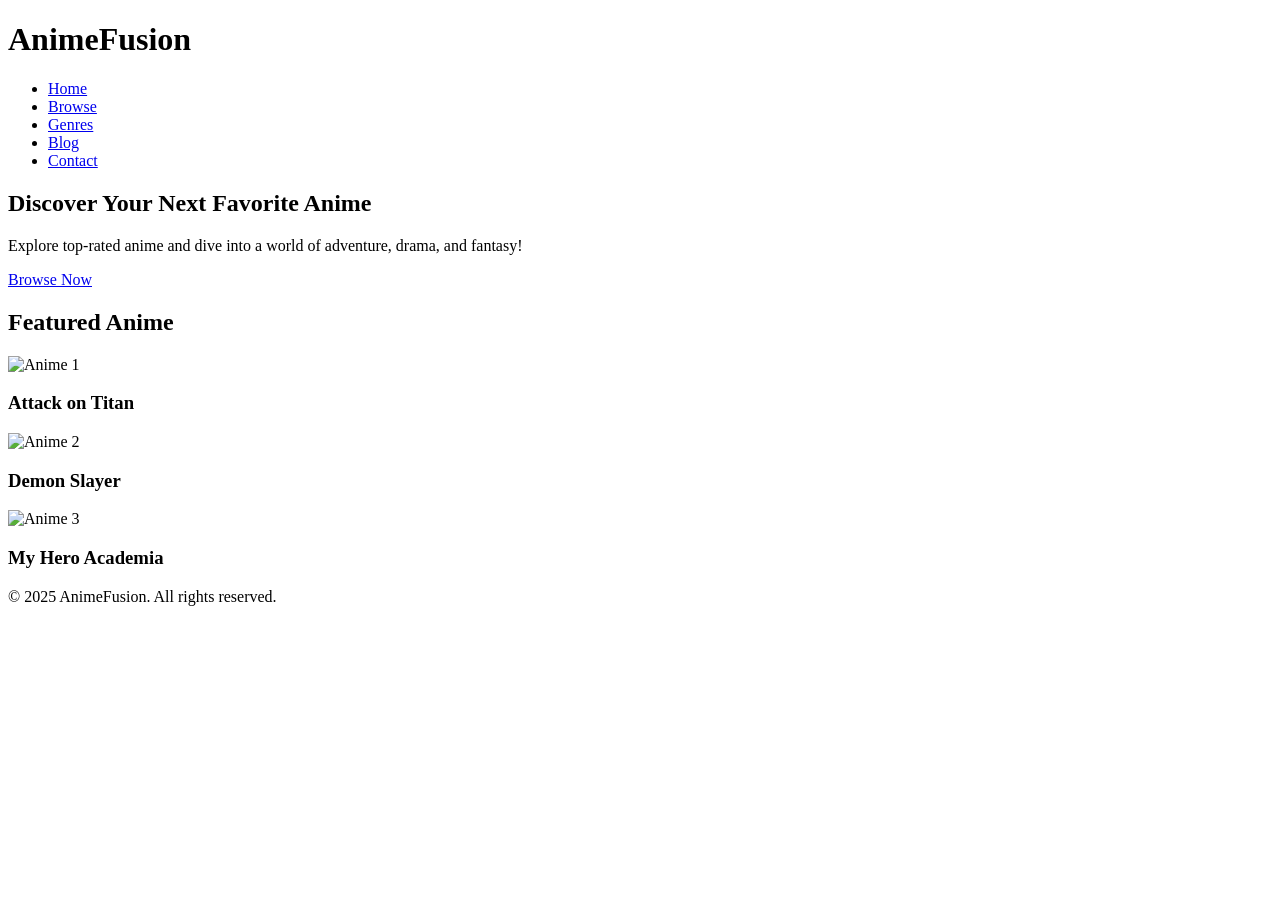
==== index.html @ 49e5fd28 "Update index.html" ====
<!DOCTYPE html>
<html lang="ka">
<head>
    <meta charset="UTF-8">
    <meta name="viewport" content="width=device-width, initial-scale=1.0">
    <meta http-equiv="X-UA-Compatible" content="ie=edge">
    <title>AnimeFusion</title>
    <link rel="stylesheet" href="css/style.css">
    <script src="js/script.js" defer></script>
</head>
<body>
    <!-- Header Section -->
    <header class="main-header">
        <div class="logo">
            <h1>AnimeFusion</h1>
        </div>
        <nav>
            <ul>
                <li><a href="#">Home</a></li>
                <li><a href="#">Browse</a></li>
                <li><a href="#">Genres</a></li>
                <li><a href="#">Blog</a></li>
                <li><a href="#">Contact</a></li>
            </ul>
        </nav>
    </header>

    <!-- Hero Section -->
    <section class="hero">
        <div class="hero-content">
            <h2>Discover Your Next Favorite Anime</h2>
            <p>Explore top-rated anime and dive into a world of adventure, drama, and fantasy!</p>
            <a href="#latest" class="cta-btn">Browse Now</a>
        </div>
    </section>

    <!-- Featured Anime Section -->
    <section id="latest" class="featured-anime">
        <h2>Featured Anime</h2>
        <div class="anime-container">
            <div class="anime-item">
                <img src="images/anime1.jpg" alt="Anime 1">
                <h3>Attack on Titan</h3>
            </div>
            <div class="anime-item">
                <img src="images/anime2.jpg" alt="Anime 2">
                <h3>Demon Slayer</h3>
            </div>
            <div class="anime-item">
                <img src="images/anime3.jpg" alt="Anime 3">
                <h3>My Hero Academia</h3>
            </div>
            <!-- Add more anime items here -->
        </div>
    </section>

    <!-- Footer Section -->
    <footer class="footer">
        <p>&copy; 2025 AnimeFusion. All rights reserved.</p>
    </footer>

</body>
</html>
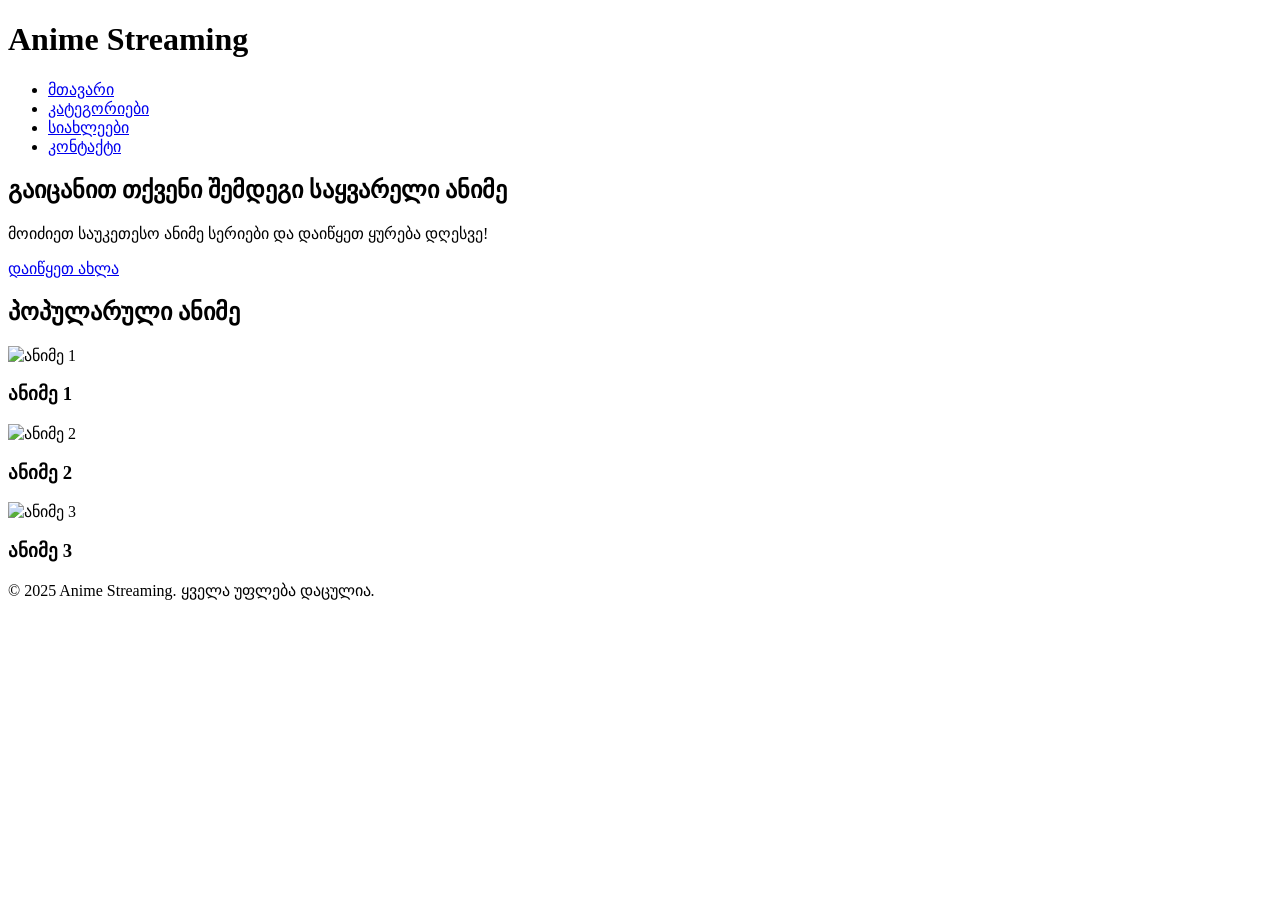
==== commit 41f45722: "Update index.html" ====
--- a/index.html
+++ b/index.html
@@ -3,61 +3,48 @@
 <head>
     <meta charset="UTF-8">
     <meta name="viewport" content="width=device-width, initial-scale=1.0">
-    <meta http-equiv="X-UA-Compatible" content="ie=edge">
-    <title>AnimeFusion</title>
-    <link rel="stylesheet" href="css/style.css">
-    <script src="js/script.js" defer></script>
+    <title>Anime Streaming</title>
+    <link rel="stylesheet" href="styles.css">
 </head>
 <body>
-    <!-- Header Section -->
-    <header class="main-header">
-        <div class="logo">
-            <h1>AnimeFusion</h1>
-        </div>
+    <header>
+        <h1>Anime Streaming</h1>
         <nav>
             <ul>
-                <li><a href="#">Home</a></li>
-                <li><a href="#">Browse</a></li>
-                <li><a href="#">Genres</a></li>
-                <li><a href="#">Blog</a></li>
-                <li><a href="#">Contact</a></li>
+                <li><a href="#">მთავარი</a></li>
+                <li><a href="#">კატეგორიები</a></li>
+                <li><a href="#">სიახლეები</a></li>
+                <li><a href="#">კონტაქტი</a></li>
             </ul>
         </nav>
     </header>
 
-    <!-- Hero Section -->
     <section class="hero">
-        <div class="hero-content">
-            <h2>Discover Your Next Favorite Anime</h2>
-            <p>Explore top-rated anime and dive into a world of adventure, drama, and fantasy!</p>
-            <a href="#latest" class="cta-btn">Browse Now</a>
+        <h2>გაიცანით თქვენი შემდეგი საყვარელი ანიმე</h2>
+        <p>მოიძიეთ საუკეთესო ანიმე სერიები და დაიწყეთ ყურება დღესვე!</p>
+        <a href="#" class="cta-btn">დაიწყეთ ახლა</a>
+    </section>
+
+    <section class="anime-list">
+        <h2>პოპულარული ანიმე</h2>
+        <div class="anime-item">
+            <img src="anime1.jpg" alt="ანიმე 1">
+            <h3>ანიმე 1</h3>
+        </div>
+        <div class="anime-item">
+            <img src="anime2.jpg" alt="ანიმე 2">
+            <h3>ანიმე 2</h3>
+        </div>
+        <div class="anime-item">
+            <img src="anime3.jpg" alt="ანიმე 3">
+            <h3>ანიმე 3</h3>
         </div>
     </section>
 
-    <!-- Featured Anime Section -->
-    <section id="latest" class="featured-anime">
-        <h2>Featured Anime</h2>
-        <div class="anime-container">
-            <div class="anime-item">
-                <img src="images/anime1.jpg" alt="Anime 1">
-                <h3>Attack on Titan</h3>
-            </div>
-            <div class="anime-item">
-                <img src="images/anime2.jpg" alt="Anime 2">
-                <h3>Demon Slayer</h3>
-            </div>
-            <div class="anime-item">
-                <img src="images/anime3.jpg" alt="Anime 3">
-                <h3>My Hero Academia</h3>
-            </div>
-            <!-- Add more anime items here -->
-        </div>
-    </section>
-
-    <!-- Footer Section -->
-    <footer class="footer">
-        <p>&copy; 2025 AnimeFusion. All rights reserved.</p>
+    <footer>
+        <p>&copy; 2025 Anime Streaming. ყველა უფლება დაცულია.</p>
     </footer>
 
+    <script src="scripts.js"></script>
 </body>
 </html>
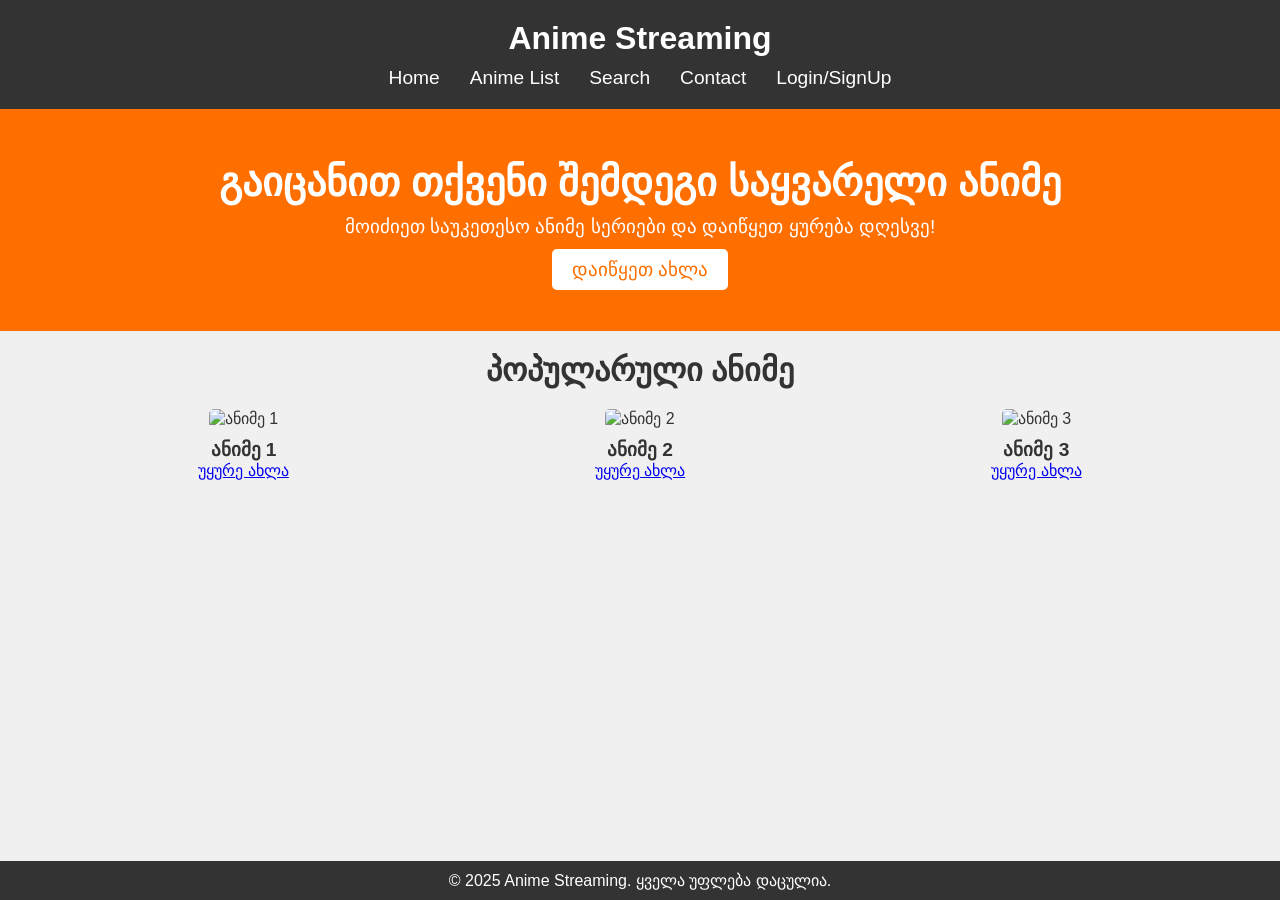
==== commit c1975e60: "Update index.html" ====
--- a/index.html
+++ b/index.html
@@ -7,40 +7,48 @@
     <link rel="stylesheet" href="styles.css">
 </head>
 <body>
+    <!-- Header Section -->
     <header>
         <h1>Anime Streaming</h1>
         <nav>
             <ul>
-                <li><a href="#">მთავარი</a></li>
-                <li><a href="#">კატეგორიები</a></li>
-                <li><a href="#">სიახლეები</a></li>
-                <li><a href="#">კონტაქტი</a></li>
+                <li><a href="index.html">Home</a></li>
+                <li><a href="anime-list.html">Anime List</a></li>
+                <li><a href="search.html">Search</a></li>
+                <li><a href="contact.html">Contact</a></li>
+                <li><a href="login.html">Login/SignUp</a></li>
             </ul>
         </nav>
     </header>
 
+    <!-- Hero Section -->
     <section class="hero">
         <h2>გაიცანით თქვენი შემდეგი საყვარელი ანიმე</h2>
         <p>მოიძიეთ საუკეთესო ანიმე სერიები და დაიწყეთ ყურება დღესვე!</p>
         <a href="#" class="cta-btn">დაიწყეთ ახლა</a>
     </section>
 
+    <!-- Popular Anime Section -->
     <section class="anime-list">
         <h2>პოპულარული ანიმე</h2>
         <div class="anime-item">
             <img src="anime1.jpg" alt="ანიმე 1">
             <h3>ანიმე 1</h3>
+            <a href="#">უყურე ახლა</a>
         </div>
         <div class="anime-item">
             <img src="anime2.jpg" alt="ანიმე 2">
             <h3>ანიმე 2</h3>
+            <a href="#">უყურე ახლა</a>
         </div>
         <div class="anime-item">
             <img src="anime3.jpg" alt="ანიმე 3">
             <h3>ანიმე 3</h3>
+            <a href="#">უყურე ახლა</a>
         </div>
     </section>
 
+    <!-- Footer -->
     <footer>
         <p>&copy; 2025 Anime Streaming. ყველა უფლება დაცულია.</p>
     </footer>
--- a/styles.css
+++ b/styles.css
@@ -0,0 +1,108 @@
+/* Resetting default styles */
+* {
+    margin: 0;
+    padding: 0;
+    box-sizing: border-box;
+}
+
+/* Body styles */
+body {
+    font-family: Arial, sans-serif;
+    background-color: #f0f0f0;
+    color: #333;
+}
+
+/* Header styles */
+header {
+    background-color: #333;
+    color: #fff;
+    padding: 20px;
+    text-align: center;
+}
+
+header h1 {
+    font-size: 2em;
+}
+
+nav ul {
+    list-style: none;
+    display: flex;
+    justify-content: center;
+    margin-top: 10px;
+}
+
+nav ul li {
+    margin: 0 15px;
+}
+
+nav ul li a {
+    text-decoration: none;
+    color: #fff;
+    font-size: 1.2em;
+}
+
+/* Hero section styles */
+.hero {
+    background-color: #ff6f00;
+    color: #fff;
+    padding: 50px 20px;
+    text-align: center;
+}
+
+.hero h2 {
+    font-size: 2.5em;
+    margin-bottom: 10px;
+}
+
+.hero p {
+    font-size: 1.2em;
+    margin-bottom: 20px;
+}
+
+.cta-btn {
+    background-color: #fff;
+    color: #ff6f00;
+    padding: 10px 20px;
+    text-decoration: none;
+    font-size: 1.2em;
+    border-radius: 5px;
+}
+
+/* Anime list styles */
+.anime-list {
+    padding: 20px;
+    text-align: center;
+}
+
+.anime-list h2 {
+    font-size: 2em;
+    margin-bottom: 20px;
+}
+
+.anime-item {
+    display: inline-block;
+    width: 30%;
+    margin: 0 10px;
+    text-align: center;
+}
+
+.anime-item img {
+    width: 100%;
+    border-radius: 5px;
+}
+
+.anime-item h3 {
+    margin-top: 10px;
+    font-size: 1.2em;
+}
+
+/* Footer styles */
+footer {
+    background-color: #333;
+    color: #fff;
+    text-align: center;
+    padding: 10px;
+    position: fixed;
+    width: 100%;
+    bottom: 0;
+}
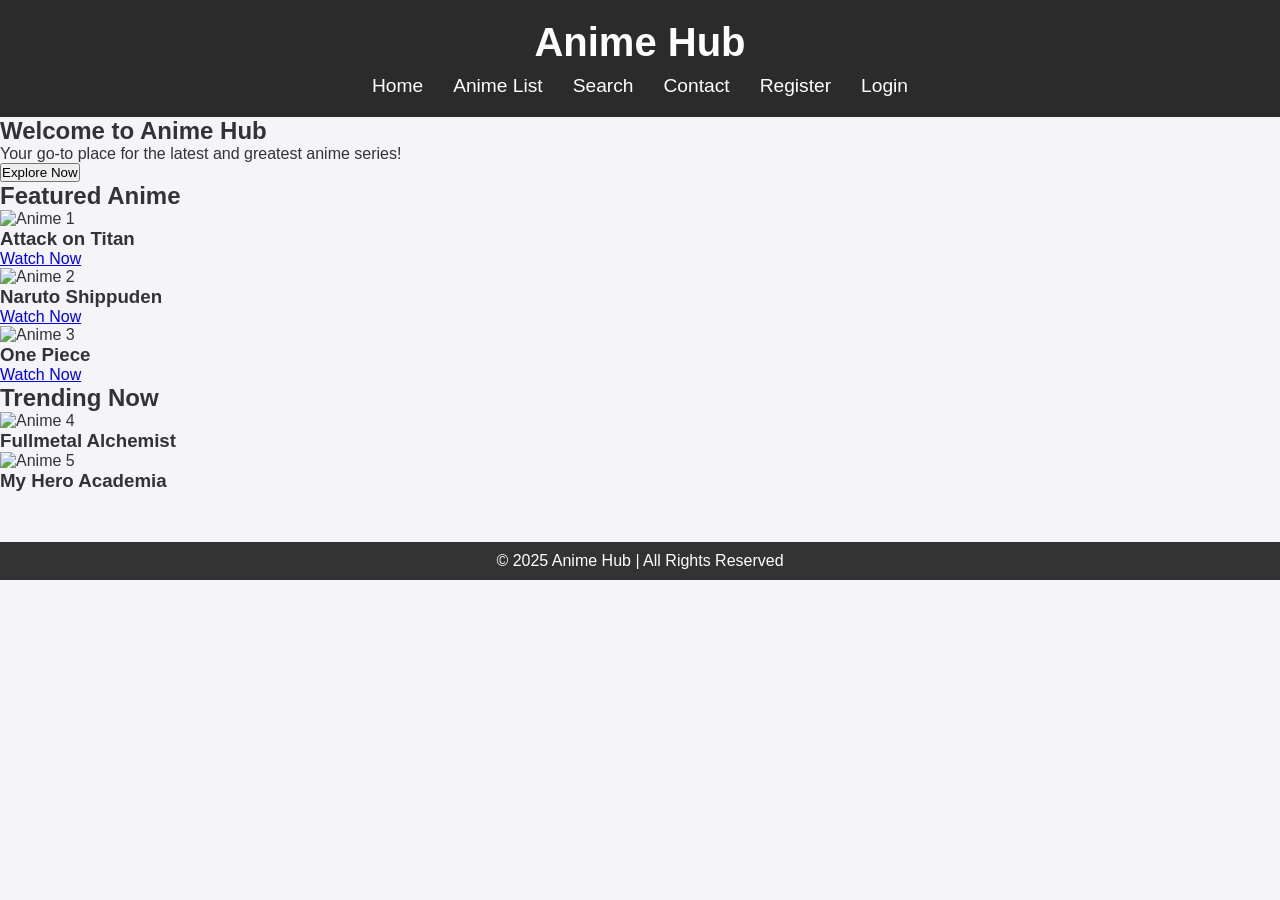
==== commit 8e706522: "Update index.html" ====
--- a/index.html
+++ b/index.html
@@ -3,56 +3,76 @@
 <head>
     <meta charset="UTF-8">
     <meta name="viewport" content="width=device-width, initial-scale=1.0">
-    <title>Anime Streaming</title>
+    <meta http-equiv="X-UA-Compatible" content="ie=edge">
+    <title>Anime Hub</title>
     <link rel="stylesheet" href="styles.css">
+    <script defer src="script.js"></script>
 </head>
 <body>
-    <!-- Header Section -->
+    <!-- HEADER -->
     <header>
-        <h1>Anime Streaming</h1>
-        <nav>
-            <ul>
-                <li><a href="index.html">Home</a></li>
-                <li><a href="anime-list.html">Anime List</a></li>
-                <li><a href="search.html">Search</a></li>
-                <li><a href="contact.html">Contact</a></li>
-                <li><a href="login.html">Login/SignUp</a></li>
-            </ul>
-        </nav>
+        <div class="container">
+            <h1>Anime Hub</h1>
+            <nav>
+                <ul>
+                    <li><a href="#" class="active">Home</a></li>
+                    <li><a href="anime-list.html">Anime List</a></li>
+                    <li><a href="search.html">Search</a></li>
+                    <li><a href="contact.html">Contact</a></li>
+                    <li><a href="register.html">Register</a></li>
+                    <li><a href="login.html">Login</a></li>
+                </ul>
+            </nav>
+        </div>
     </header>
 
-    <!-- Hero Section -->
-    <section class="hero">
-        <h2>გაიცანით თქვენი შემდეგი საყვარელი ანიმე</h2>
-        <p>მოიძიეთ საუკეთესო ანიმე სერიები და დაიწყეთ ყურება დღესვე!</p>
-        <a href="#" class="cta-btn">დაიწყეთ ახლა</a>
-    </section>
+    <!-- MAIN CONTENT -->
+    <main>
+        <section class="welcome">
+            <h2>Welcome to Anime Hub</h2>
+            <p>Your go-to place for the latest and greatest anime series!</p>
+            <button class="cta">Explore Now</button>
+        </section>
 
-    <!-- Popular Anime Section -->
-    <section class="anime-list">
-        <h2>პოპულარული ანიმე</h2>
-        <div class="anime-item">
-            <img src="anime1.jpg" alt="ანიმე 1">
-            <h3>ანიმე 1</h3>
-            <a href="#">უყურე ახლა</a>
-        </div>
-        <div class="anime-item">
-            <img src="anime2.jpg" alt="ანიმე 2">
-            <h3>ანიმე 2</h3>
-            <a href="#">უყურე ახლა</a>
-        </div>
-        <div class="anime-item">
-            <img src="anime3.jpg" alt="ანიმე 3">
-            <h3>ანიმე 3</h3>
-            <a href="#">უყურე ახლა</a>
-        </div>
-    </section>
+        <section class="featured">
+            <h2>Featured Anime</h2>
+            <div class="anime-grid">
+                <div class="anime-card">
+                    <img src="images/anime1.jpg" alt="Anime 1">
+                    <h3>Attack on Titan</h3>
+                    <a href="anime1.html">Watch Now</a>
+                </div>
+                <div class="anime-card">
+                    <img src="images/anime2.jpg" alt="Anime 2">
+                    <h3>Naruto Shippuden</h3>
+                    <a href="anime2.html">Watch Now</a>
+                </div>
+                <div class="anime-card">
+                    <img src="images/anime3.jpg" alt="Anime 3">
+                    <h3>One Piece</h3>
+                    <a href="anime3.html">Watch Now</a>
+                </div>
+            </div>
+        </section>
 
-    <!-- Footer -->
+        <section class="trending">
+            <h2>Trending Now</h2>
+            <div class="anime-slider">
+                <div class="slider-item">
+                    <img src="images/anime4.jpg" alt="Anime 4">
+                    <h3>Fullmetal Alchemist</h3>
+                </div>
+                <div class="slider-item">
+                    <img src="images/anime5.jpg" alt="Anime 5">
+                    <h3>My Hero Academia</h3>
+                </div>
+            </div>
+        </section>
+    </main>
+
+    <!-- FOOTER -->
     <footer>
-        <p>&copy; 2025 Anime Streaming. ყველა უფლება დაცულია.</p>
+        <p>&copy; 2025 Anime Hub | All Rights Reserved</p>
     </footer>
-
-    <script src="scripts.js"></script>
 </body>
 </html>
--- a/styles.css
+++ b/styles.css
@@ -1,4 +1,4 @@
-/* Resetting default styles */
+/* Reset styles */
 * {
     margin: 0;
     padding: 0;
@@ -8,20 +8,20 @@
 /* Body styles */
 body {
     font-family: Arial, sans-serif;
-    background-color: #f0f0f0;
+    background-color: #f4f4f9;
     color: #333;
 }
 
 /* Header styles */
 header {
-    background-color: #333;
+    background-color: #2b2b2b;
     color: #fff;
     padding: 20px;
     text-align: center;
 }
 
 header h1 {
-    font-size: 2em;
+    font-size: 2.5em;
 }
 
 nav ul {
@@ -41,68 +41,80 @@
     font-size: 1.2em;
 }
 
-/* Hero section styles */
+/* Hero Section styles */
 .hero {
-    background-color: #ff6f00;
+    background-color: #6a5acd;
     color: #fff;
     padding: 50px 20px;
     text-align: center;
 }
 
 .hero h2 {
-    font-size: 2.5em;
+    font-size: 3em;
     margin-bottom: 10px;
 }
 
 .hero p {
-    font-size: 1.2em;
+    font-size: 1.5em;
     margin-bottom: 20px;
 }
 
 .cta-btn {
     background-color: #fff;
-    color: #ff6f00;
-    padding: 10px 20px;
+    color: #6a5acd;
+    padding: 15px 30px;
     text-decoration: none;
-    font-size: 1.2em;
+    font-size: 1.3em;
     border-radius: 5px;
+    transition: background-color 0.3s;
 }
 
-/* Anime list styles */
+.cta-btn:hover {
+    background-color: #ddd;
+}
+
+/* Anime List styles */
 .anime-list {
-    padding: 20px;
+    padding: 30px;
     text-align: center;
 }
 
 .anime-list h2 {
-    font-size: 2em;
+    font-size: 2.5em;
     margin-bottom: 20px;
 }
 
 .anime-item {
     display: inline-block;
     width: 30%;
-    margin: 0 10px;
+    margin: 0 15px;
     text-align: center;
 }
 
 .anime-item img {
     width: 100%;
-    border-radius: 5px;
+    border-radius: 8px;
+    box-shadow: 0 4px 10px rgba(0, 0, 0, 0.1);
 }
 
 .anime-item h3 {
     margin-top: 10px;
-    font-size: 1.2em;
+    font-size: 1.3em;
 }
 
-/* Footer styles */
+.anime-item a {
+    text-decoration: none;
+    color: #6a5acd;
+    font-size: 1.2em;
+    margin-top: 10px;
+    display: inline-block;
+}
+
+/* Footer Styles */
 footer {
     background-color: #333;
     color: #fff;
     text-align: center;
     padding: 10px;
-    position: fixed;
-    width: 100%;
-    bottom: 0;
+    margin-top: 50px;
 }
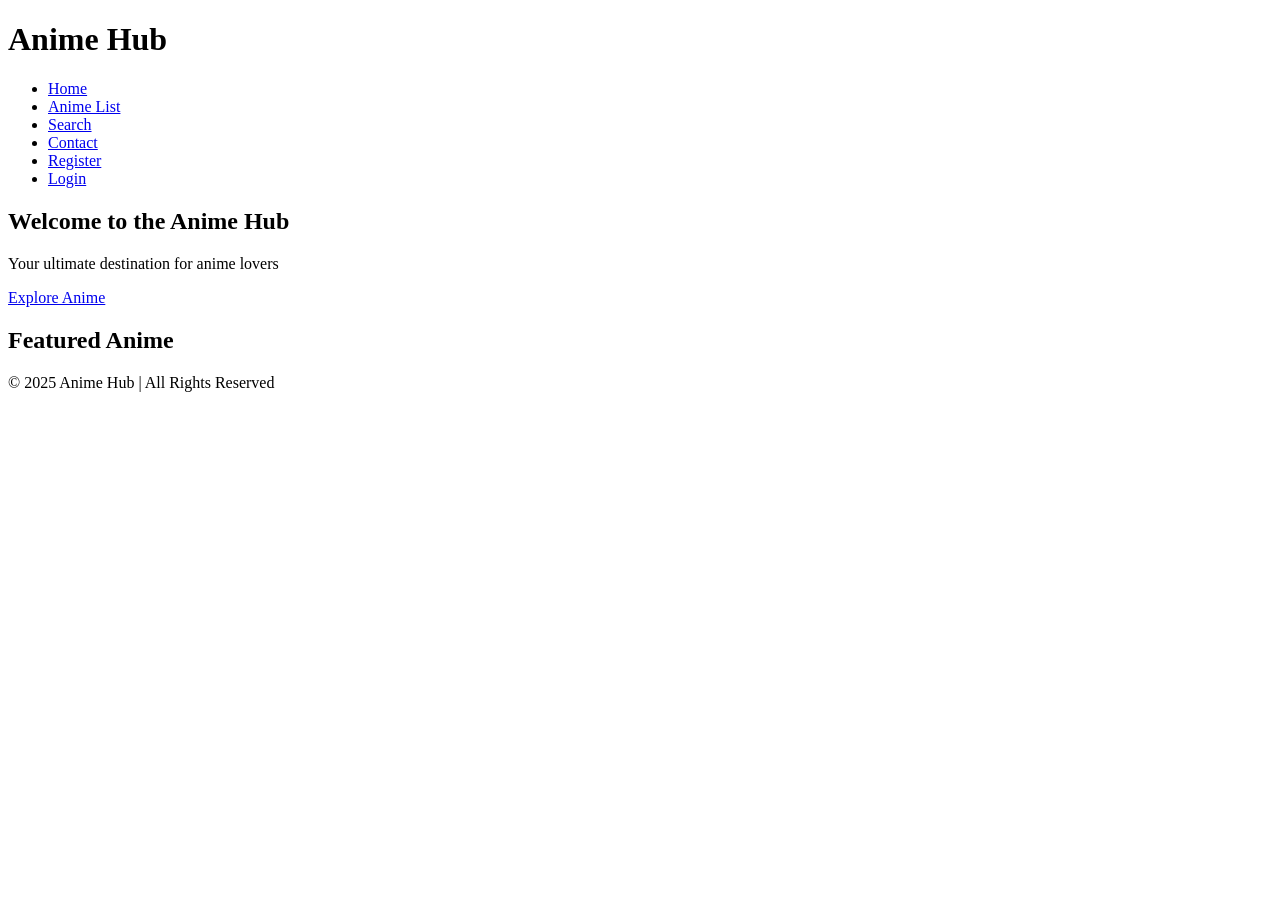
==== commit cff70da8: "Update index.html" ====
--- a/index.html
+++ b/index.html
@@ -5,17 +5,16 @@
     <meta name="viewport" content="width=device-width, initial-scale=1.0">
     <meta http-equiv="X-UA-Compatible" content="ie=edge">
     <title>Anime Hub</title>
-    <link rel="stylesheet" href="styles.css">
-    <script defer src="script.js"></script>
+    <link rel="stylesheet" href="index.css">
+    <script defer src="index.js"></script>
 </head>
 <body>
-    <!-- HEADER -->
     <header>
         <div class="container">
             <h1>Anime Hub</h1>
             <nav>
                 <ul>
-                    <li><a href="#" class="active">Home</a></li>
+                    <li><a href="index.html" class="active">Home</a></li>
                     <li><a href="anime-list.html">Anime List</a></li>
                     <li><a href="search.html">Search</a></li>
                     <li><a href="contact.html">Contact</a></li>
@@ -26,53 +25,27 @@
         </div>
     </header>
 
-    <!-- MAIN CONTENT -->
     <main>
-        <section class="welcome">
-            <h2>Welcome to Anime Hub</h2>
-            <p>Your go-to place for the latest and greatest anime series!</p>
-            <button class="cta">Explore Now</button>
-        </section>
-
-        <section class="featured">
-            <h2>Featured Anime</h2>
-            <div class="anime-grid">
-                <div class="anime-card">
-                    <img src="images/anime1.jpg" alt="Anime 1">
-                    <h3>Attack on Titan</h3>
-                    <a href="anime1.html">Watch Now</a>
-                </div>
-                <div class="anime-card">
-                    <img src="images/anime2.jpg" alt="Anime 2">
-                    <h3>Naruto Shippuden</h3>
-                    <a href="anime2.html">Watch Now</a>
-                </div>
-                <div class="anime-card">
-                    <img src="images/anime3.jpg" alt="Anime 3">
-                    <h3>One Piece</h3>
-                    <a href="anime3.html">Watch Now</a>
-                </div>
+        <section class="hero">
+            <div class="hero-content">
+                <h2>Welcome to the Anime Hub</h2>
+                <p>Your ultimate destination for anime lovers</p>
+                <a href="anime-list.html" class="btn">Explore Anime</a>
             </div>
         </section>
 
-        <section class="trending">
-            <h2>Trending Now</h2>
-            <div class="anime-slider">
-                <div class="slider-item">
-                    <img src="images/anime4.jpg" alt="Anime 4">
-                    <h3>Fullmetal Alchemist</h3>
-                </div>
-                <div class="slider-item">
-                    <img src="images/anime5.jpg" alt="Anime 5">
-                    <h3>My Hero Academia</h3>
-                </div>
+        <section class="featured-animes">
+            <h2>Featured Anime</h2>
+            <div class="anime-container" id="animeContainer">
+                <!-- Anime Cards Will be Loaded Here -->
             </div>
         </section>
     </main>
 
-    <!-- FOOTER -->
     <footer>
-        <p>&copy; 2025 Anime Hub | All Rights Reserved</p>
+        <div class="container">
+            <p>&copy; 2025 Anime Hub | All Rights Reserved</p>
+        </div>
     </footer>
 </body>
 </html>
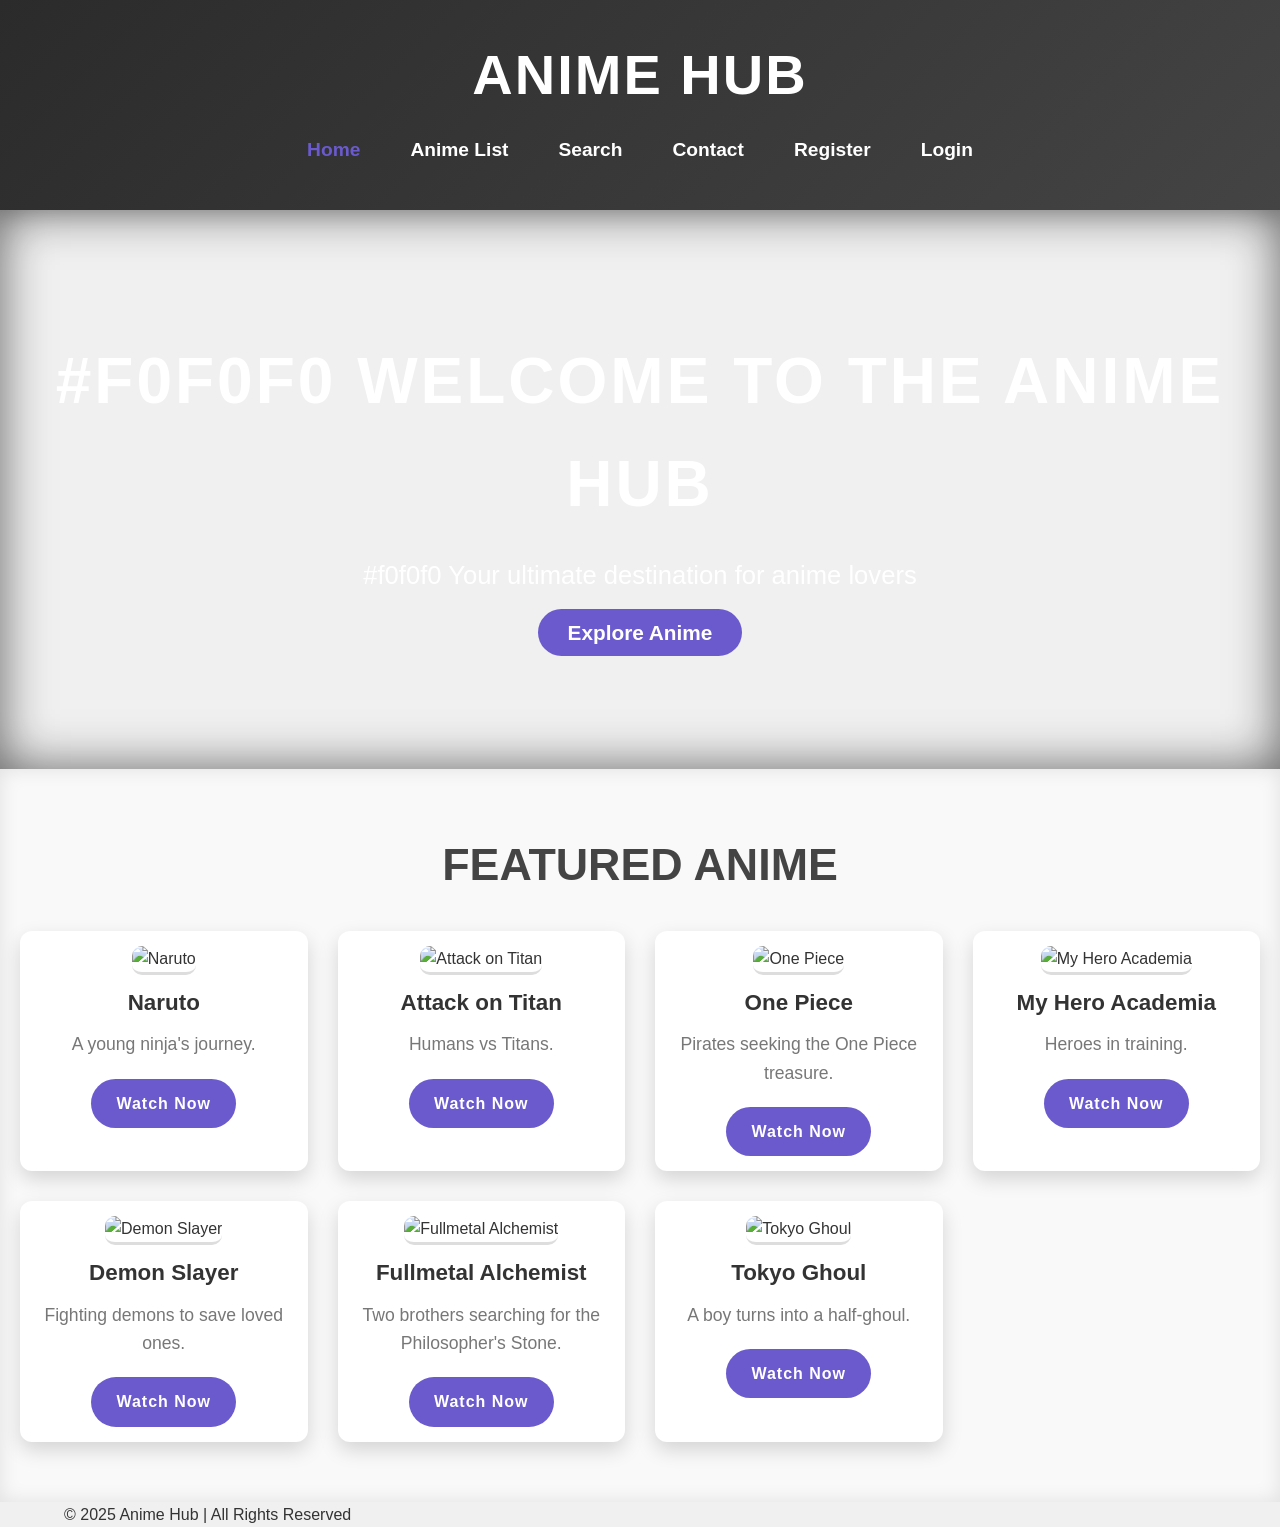
==== commit 969ee9c5: "Update index.html" ====
--- a/index.html
+++ b/index.html
@@ -28,8 +28,8 @@
     <main>
         <section class="hero">
             <div class="hero-content">
-                <h2>Welcome to the Anime Hub</h2>
-                <p>Your ultimate destination for anime lovers</p>
+                <h2>#f0f0f0 Welcome to the Anime Hub</h2>
+                <p>#f0f0f0 Your ultimate destination for anime lovers</p>
                 <a href="anime-list.html" class="btn">Explore Anime</a>
             </div>
         </section>
--- a/index.css
+++ b/index.css
@@ -0,0 +1,235 @@
+/* Resetting Styles */
+* {
+    margin: 0;
+    padding: 0;
+    box-sizing: border-box;
+}
+
+body {
+    font-family: 'Arial', sans-serif;
+    background: #f0f0f0;
+    color: #333;
+    line-height: 1.6;
+}
+
+/* Smooth Scroll */
+html {
+    scroll-behavior: smooth;
+}
+
+/* Container */
+.container {
+    width: 90%;
+    max-width: 1200px;
+    margin: 0 auto;
+}
+
+/* Header */
+header {
+    background: linear-gradient(135deg, #2b2b2b, #444);
+    color: white;
+    padding: 30px 0;
+    text-align: center;
+    box-shadow: 0 5px 15px rgba(0, 0, 0, 0.1);
+}
+
+header h1 {
+    font-size: 3.5em;
+    letter-spacing: 2px;
+    font-weight: bold;
+    text-transform: uppercase;
+    transition: color 0.3s ease;
+}
+
+header h1:hover {
+    color: #6a5acd;
+}
+
+/* Navigation */
+nav ul {
+    display: flex;
+    justify-content: center;
+    list-style: none;
+    padding: 15px 0;
+}
+
+nav ul li {
+    margin: 0 25px;
+}
+
+nav ul li a {
+    text-decoration: none;
+    color: #fff;
+    font-size: 1.2em;
+    font-weight: bold;
+    transition: color 0.3s ease;
+}
+
+nav ul li a:hover, nav ul li a.active {
+    color: #6a5acd;
+}
+
+/* Hero Section */
+.hero {
+    background: url('images/hero-bg.jpg') no-repeat center center/cover;
+    background-size: cover;
+    color: white;
+    text-align: center;
+    padding: 120px 0;
+    position: relative;
+    box-shadow: inset 0 0 50px rgba(0, 0, 0, 0.6);
+}
+
+.hero-content h2 {
+    font-size: 4em;
+    margin-bottom: 20px;
+    text-transform: uppercase;
+    letter-spacing: 3px;
+    animation: fadeInUp 1s ease-out;
+}
+
+.hero-content p {
+    font-size: 1.6em;
+    margin-bottom: 20px;
+    animation: fadeInUp 1.2s ease-out;
+}
+
+.hero .btn {
+    font-size: 1.3em;
+    padding: 12px 30px;
+    background-color: #6a5acd;
+    color: white;
+    text-decoration: none;
+    border-radius: 30px;
+    transition: background-color 0.3s ease, transform 0.3s ease;
+    font-weight: bold;
+}
+
+.hero .btn:hover {
+    background-color: #483d8b;
+    transform: scale(1.1);
+}
+
+@keyframes fadeInUp {
+    0% { opacity: 0; transform: translateY(30px); }
+    100% { opacity: 1; transform: translateY(0); }
+}
+
+/* Featured Anime */
+.featured-animes {
+    padding: 60px 0;
+    background-color: #f9f9f9;
+    text-align: center;
+    box-shadow: inset 0 0 20px rgba(0, 0, 0, 0.1);
+}
+
+.featured-animes h2 {
+    font-size: 2.8em;
+    margin-bottom: 30px;
+    text-transform: uppercase;
+    font-weight: bold;
+    color: #444;
+}
+
+.anime-container {
+    display: grid;
+    grid-template-columns: repeat(auto-fill, minmax(250px, 1fr));
+    gap: 30px;
+    margin: 0 20px;
+}
+
+.anime-card {
+    background-color: white;
+    border-radius: 12px;
+    box-shadow: 0 8px 20px rgba(0, 0, 0, 0.15);
+    text-align: center;
+    transition: transform 0.3s ease, box-shadow 0.3s ease;
+    overflow: hidden;
+    cursor: pointer;
+    position: relative;
+    background-color: #fff;
+    padding: 15px;
+}
+
+.anime-card img {
+    width: 100%;
+    height: auto;
+    border-radius: 10px;
+    border-bottom: 3px solid #ddd;
+    transition: transform 0.3s ease;
+}
+
+.anime-card img:hover {
+    transform: scale(1.05);
+}
+
+.anime-card h3 {
+    font-size: 1.4em;
+    margin: 10px 0;
+    color: #333;
+}
+
+.anime-card p {
+    font-size: 1.1em;
+    color: #777;
+    margin-bottom: 20px;
+}
+
+.anime-card a {
+    display: inline-block;
+    padding: 12px 25px;
+    background-color: #6a5acd;
+    color: white;
+    text-decoration: none;
+    border-radius: 30px;
+    font-weight: bold;
+    letter-spacing: 1px;
+    transition: background-color 0.3s ease, transform 0.3s ease;
+}
+
+.anime-card a:hover {
+    background-color: #483d8b;
+    transform: scale(1.1);
+}
+
+.anime-card:hover {
+    transform: translateY(-10px);
+    box-shadow: 0 15px 40px rgba(0, 0, 0, 0.2);
+}
+
+.anime-card:active {
+    transform: translateY(0);
+}
+
+/* Responsive Design */
+@media (max-width: 768px) {
+    .hero-content h2 {
+        font-size: 3em;
+    }
+
+    .hero-content p {
+        font-size: 1.3em;
+    }
+
+    nav ul li {
+        margin: 0 15px;
+    }
+
+    .featured-animes h2 {
+        font-size: 2.5em;
+    }
+
+    .anime-container {
+        grid-template-columns: repeat(auto-fill, minmax(200px, 1fr));
+    }
+}
+
+@media (max-width: 480px) {
+    .hero-content h2 {
+        font-size: 2.2em;
+    }
+
+    .hero-content p {
+        font-size: 1.1em;
+    }
+}
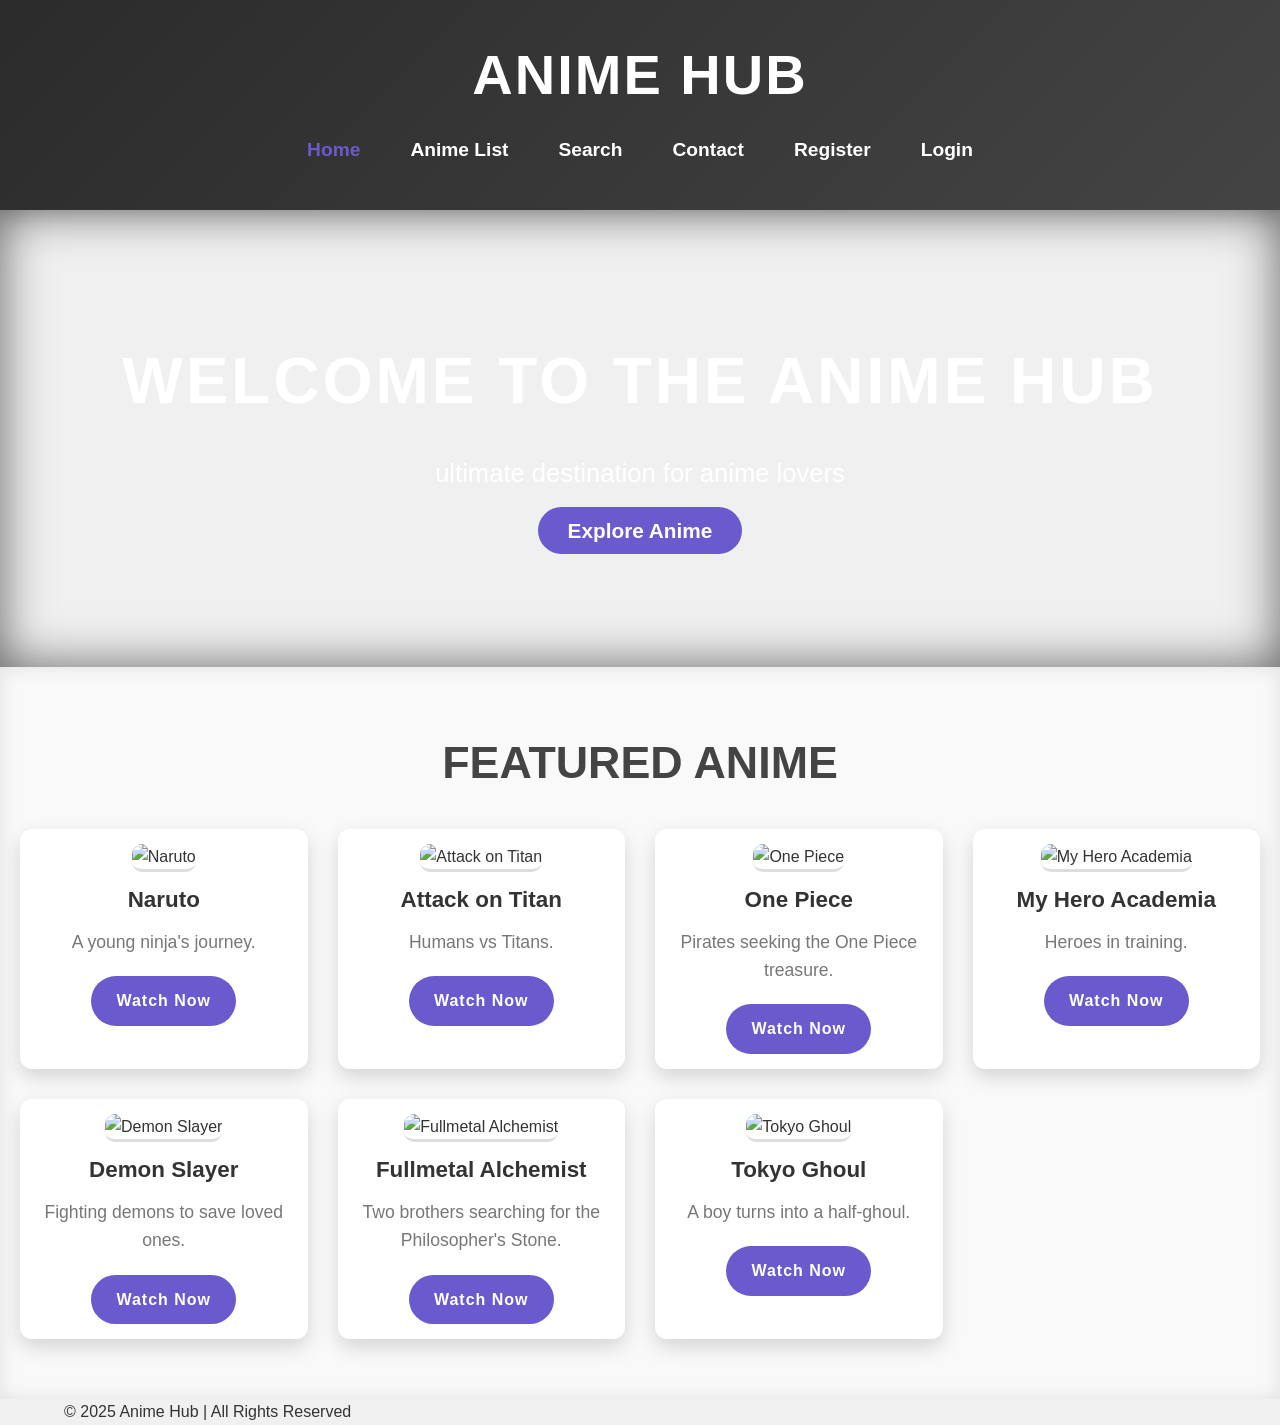
==== commit 1d27cf03: "Update index.html" ====
--- a/index.html
+++ b/index.html
@@ -28,8 +28,8 @@
     <main>
         <section class="hero">
             <div class="hero-content">
-                <h2>#f0f0f0 Welcome to the Anime Hub</h2>
-                <p>#f0f0f0 Your ultimate destination for anime lovers</p>
+                <h2>Welcome to the Anime Hub</h2>
+                <p>ultimate destination for anime lovers</p>
                 <a href="anime-list.html" class="btn">Explore Anime</a>
             </div>
         </section>
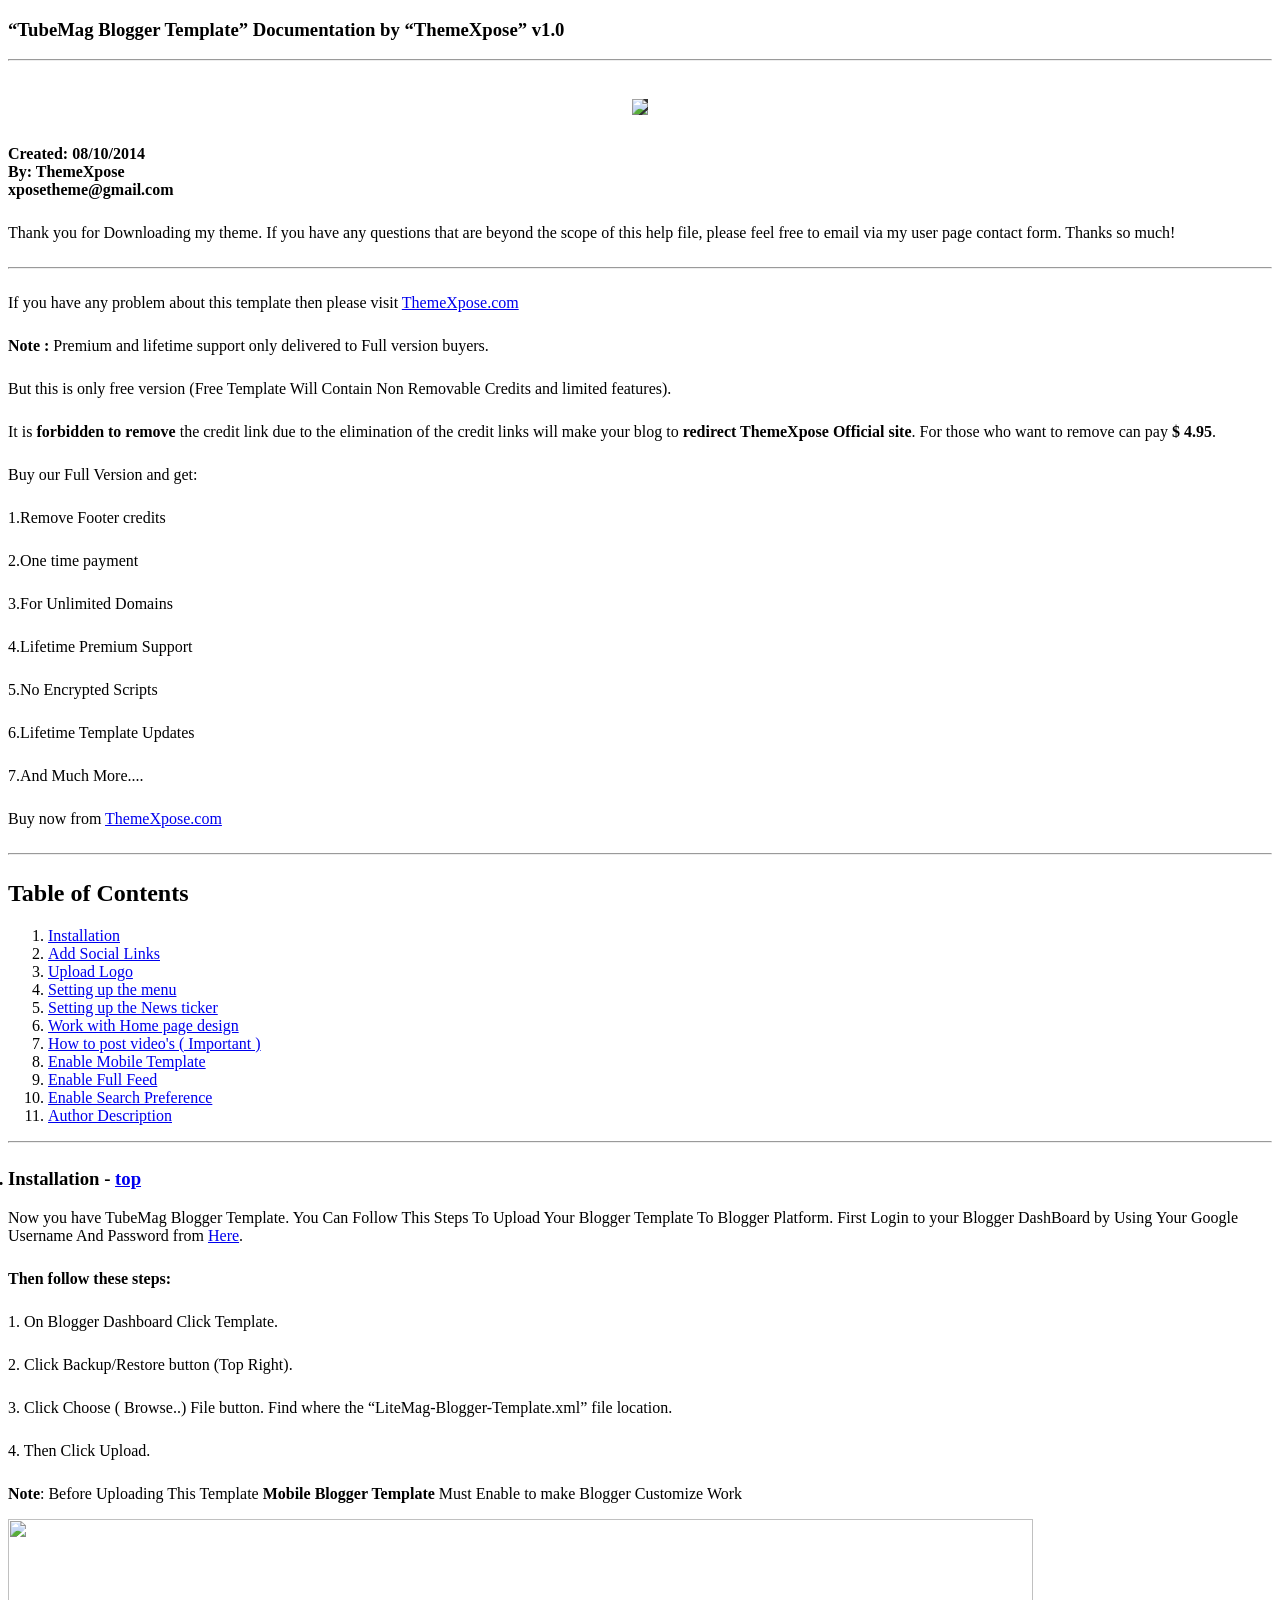
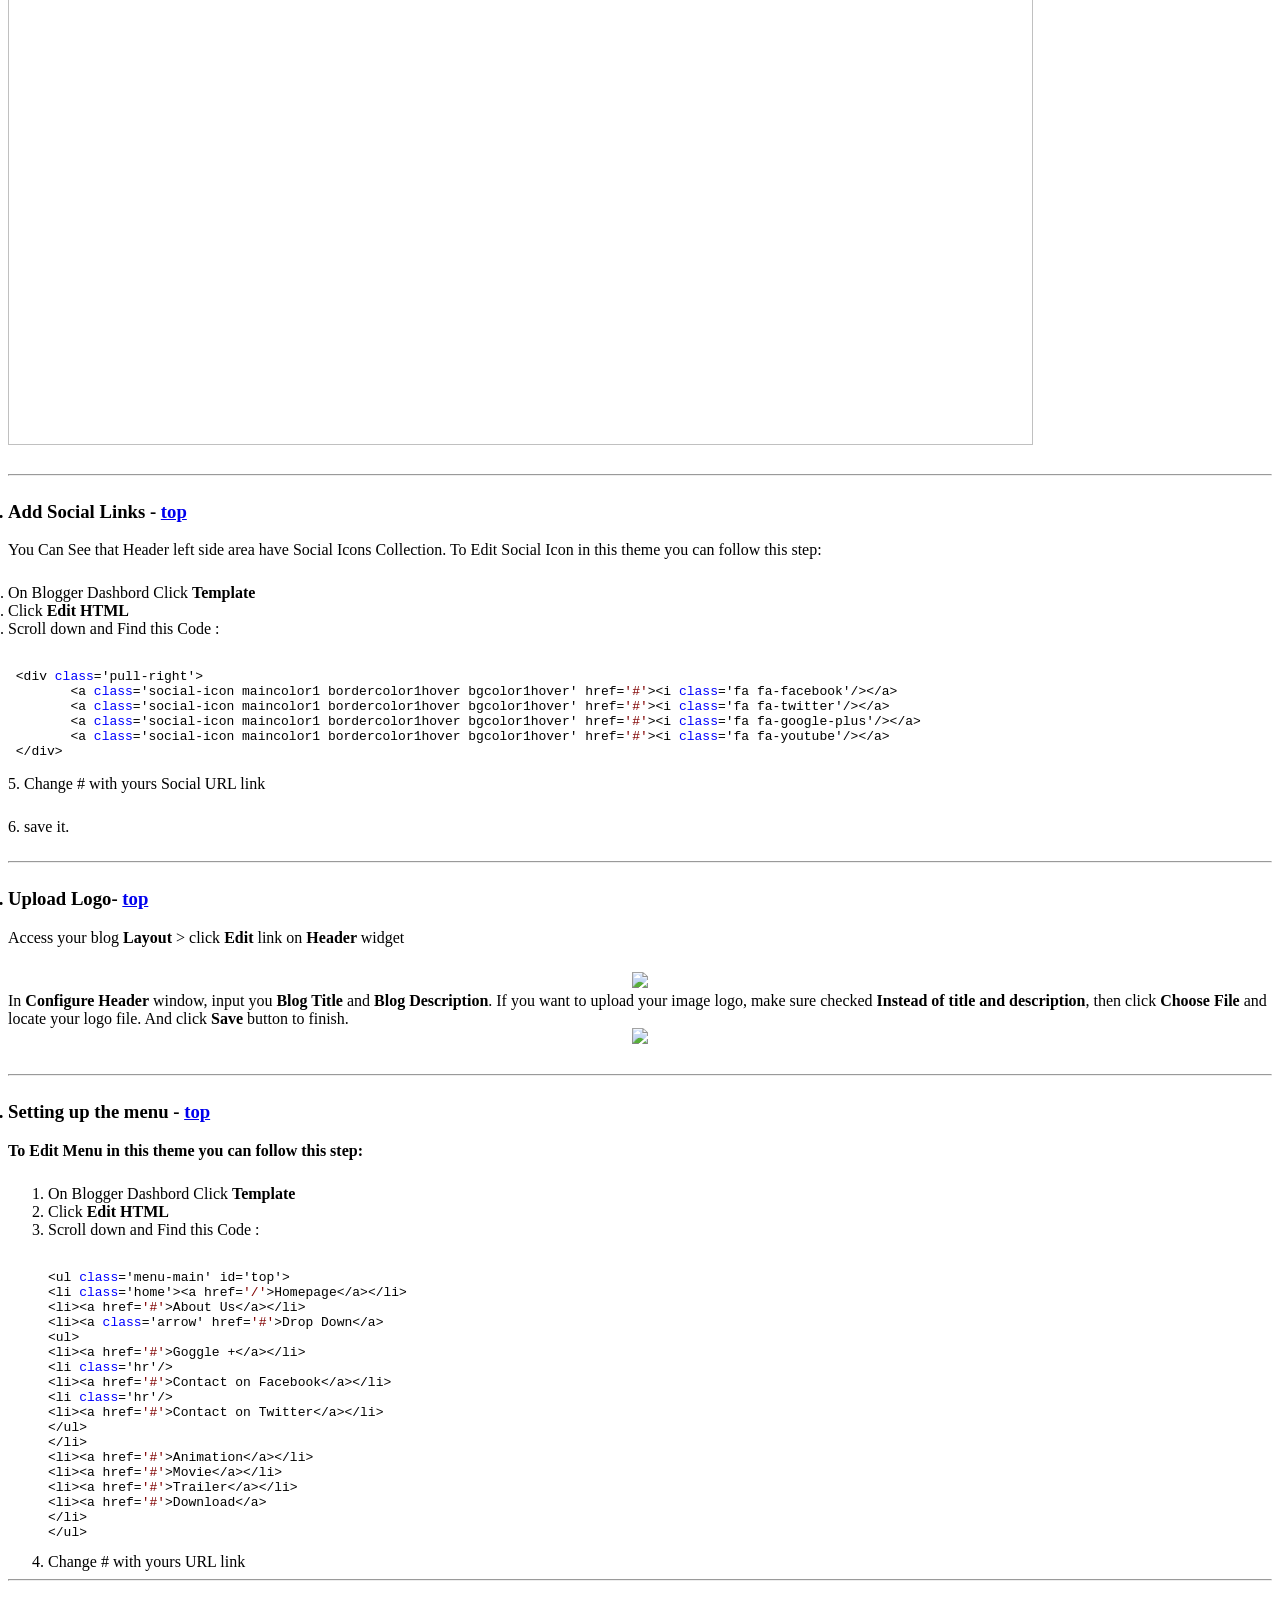
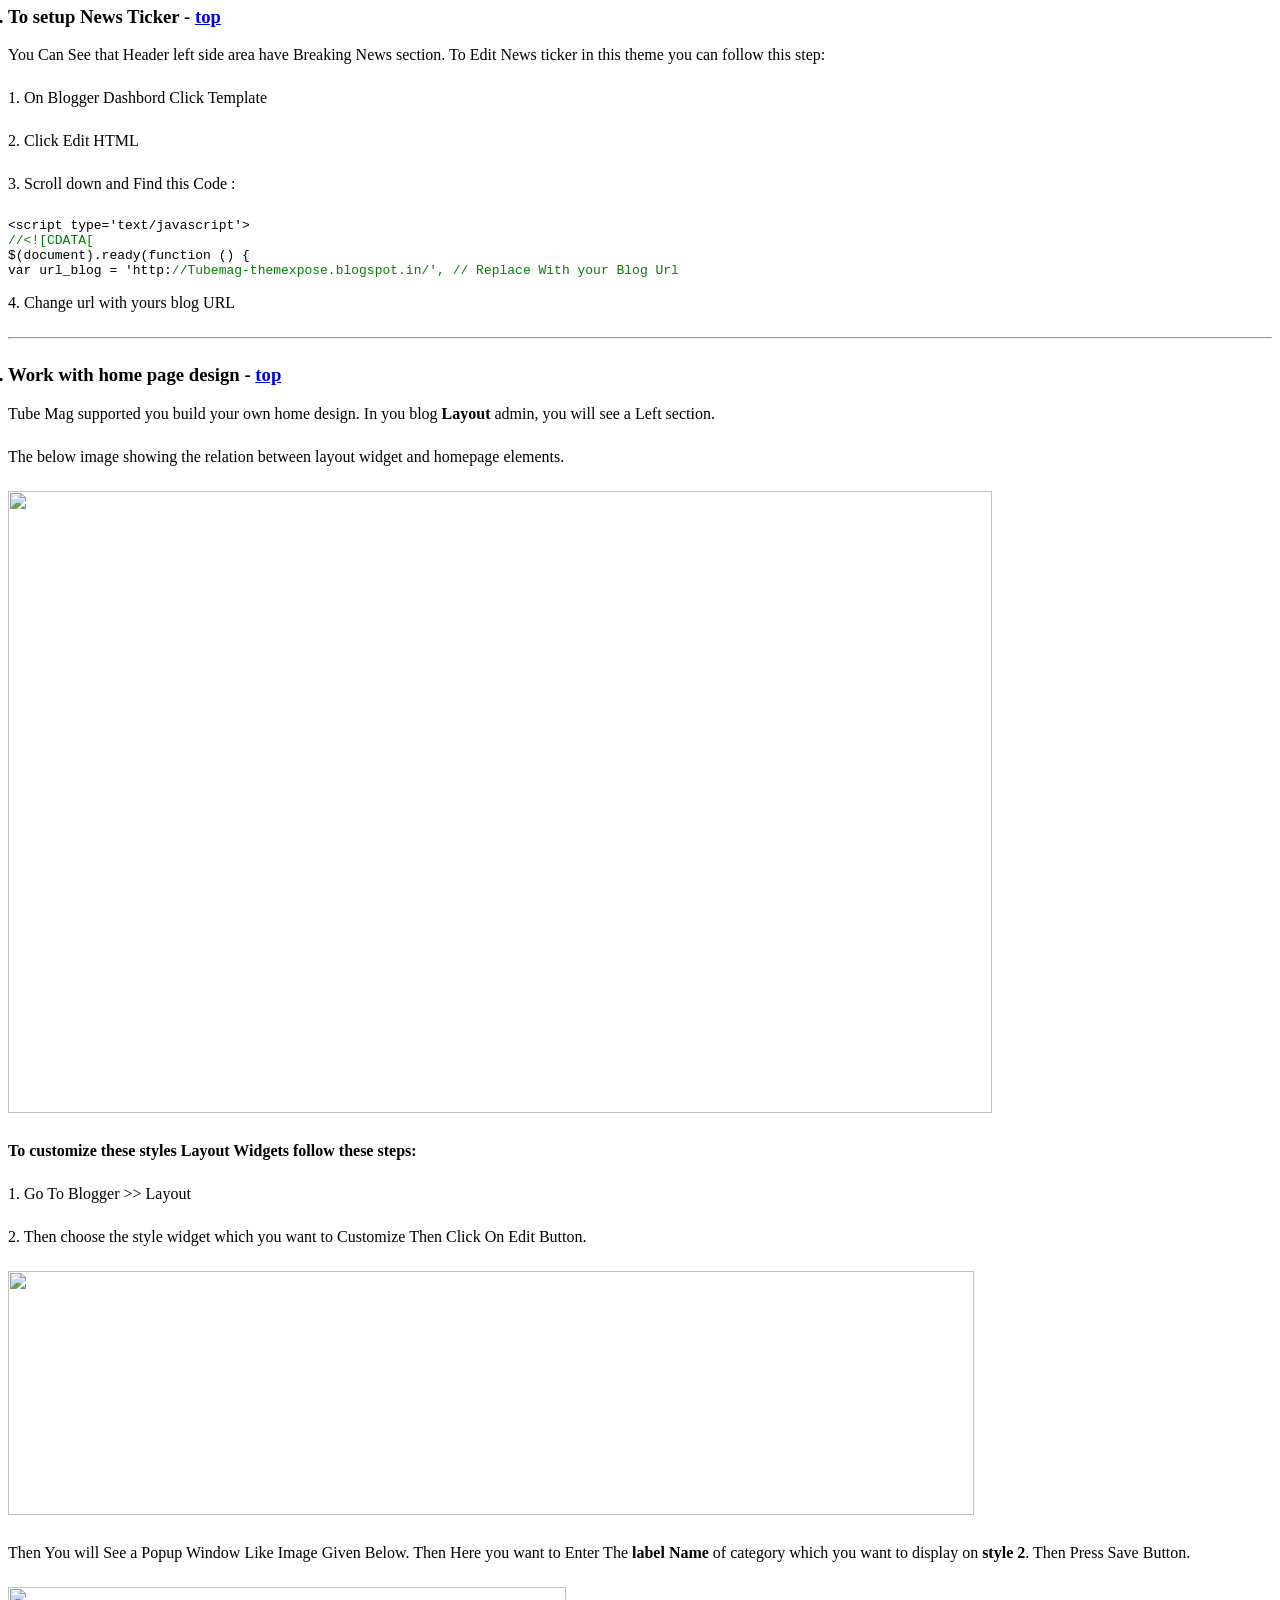
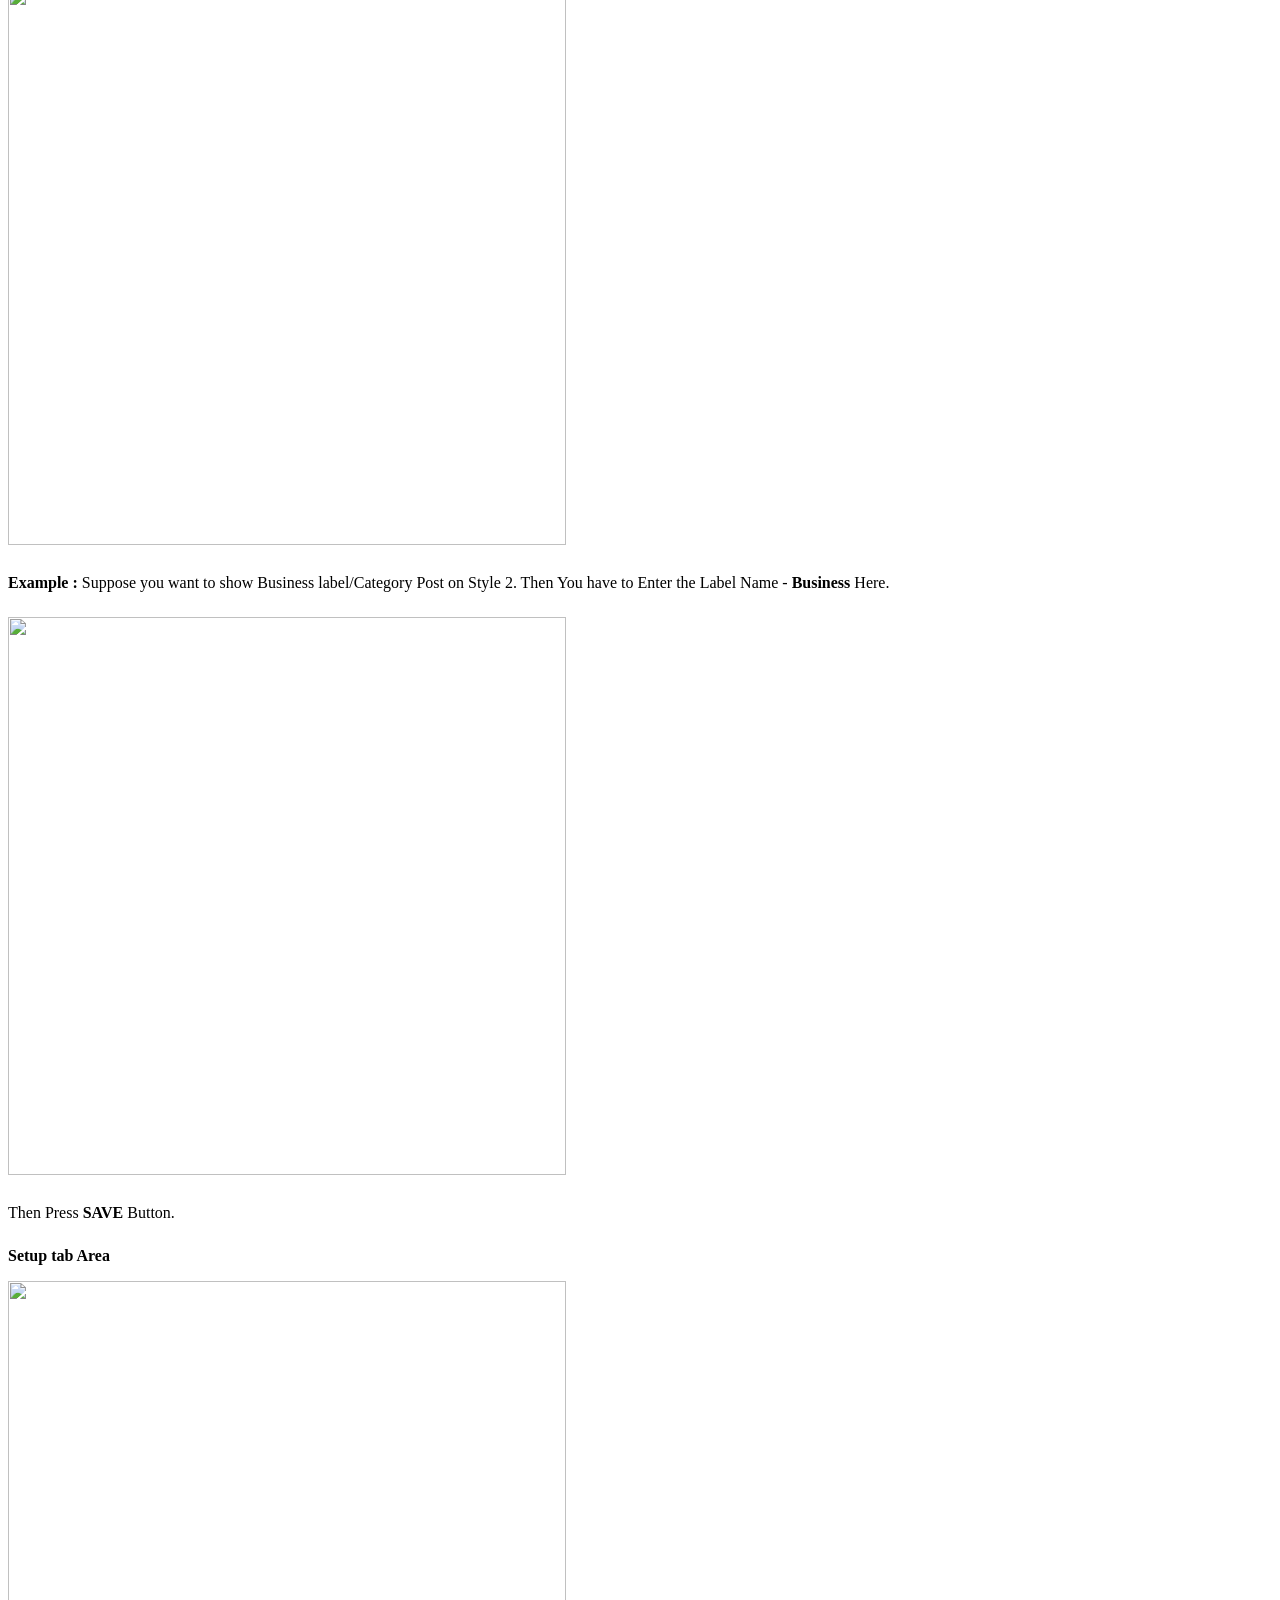
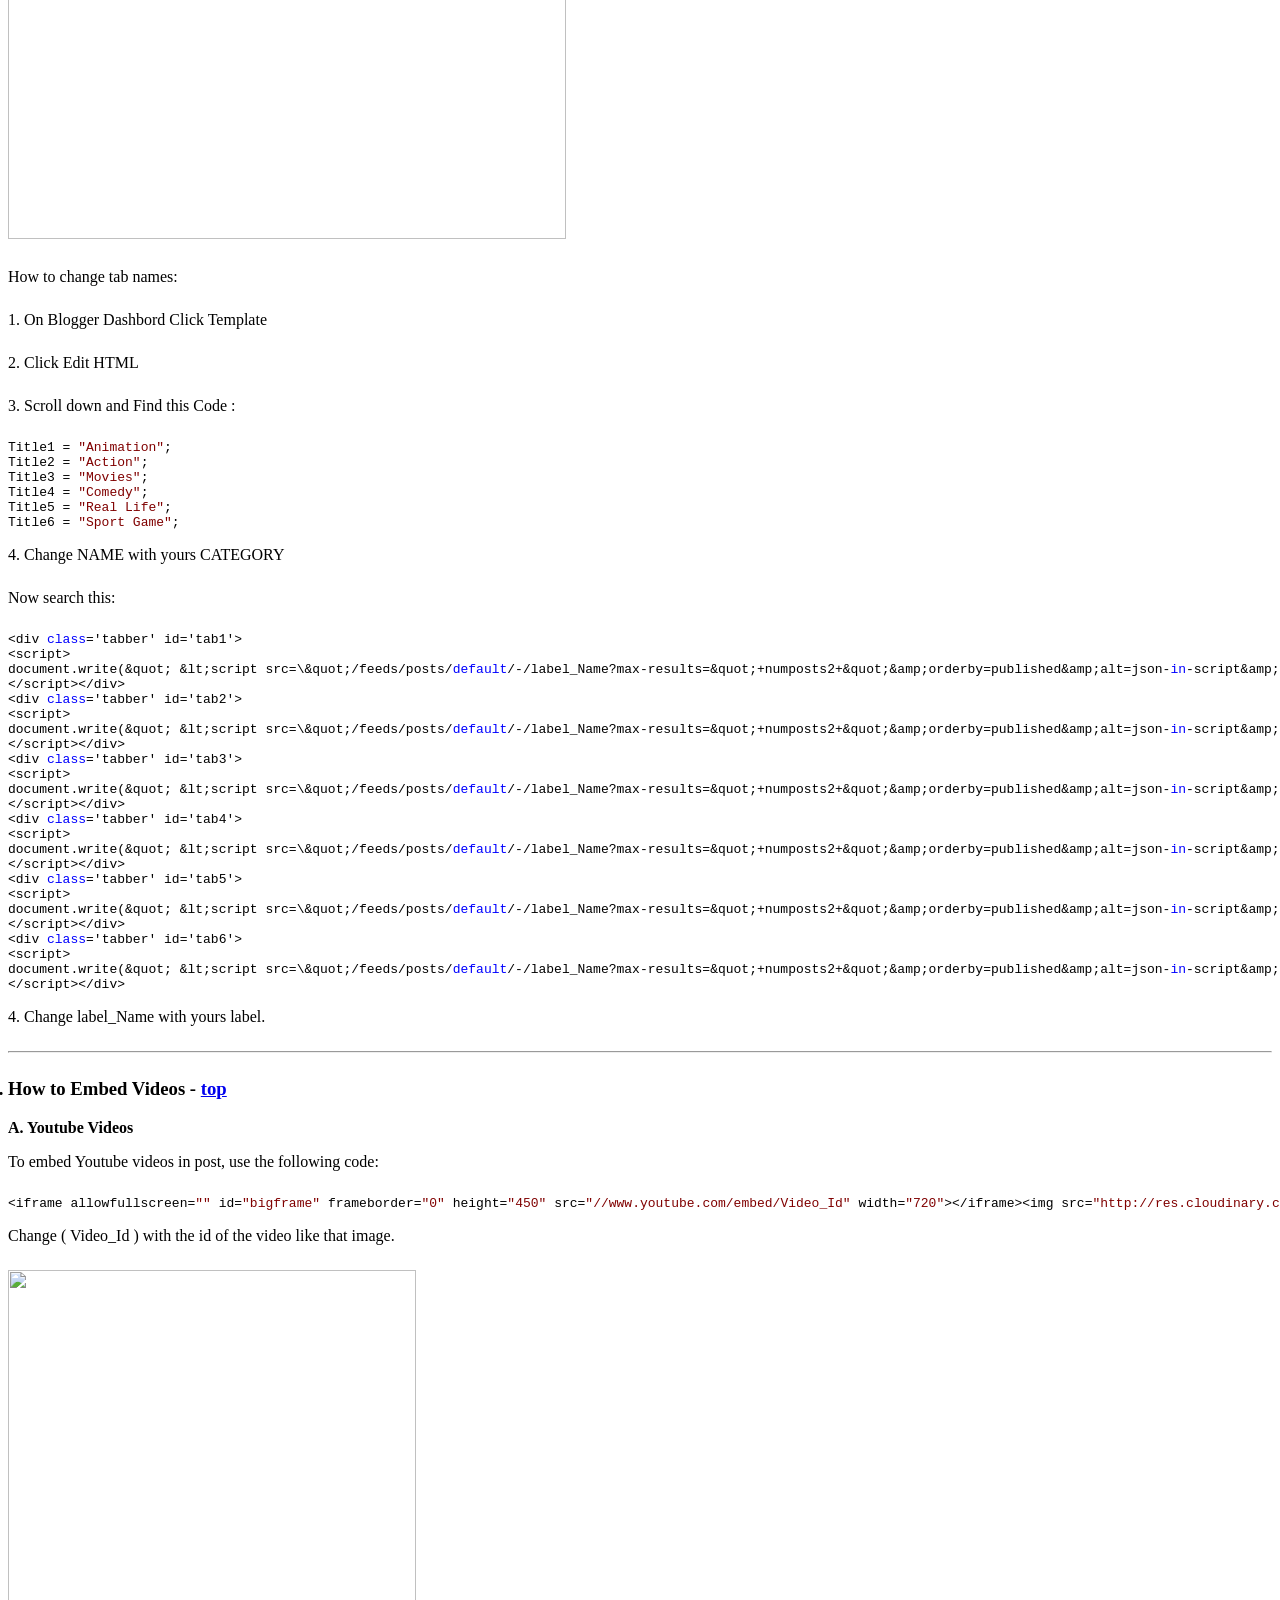
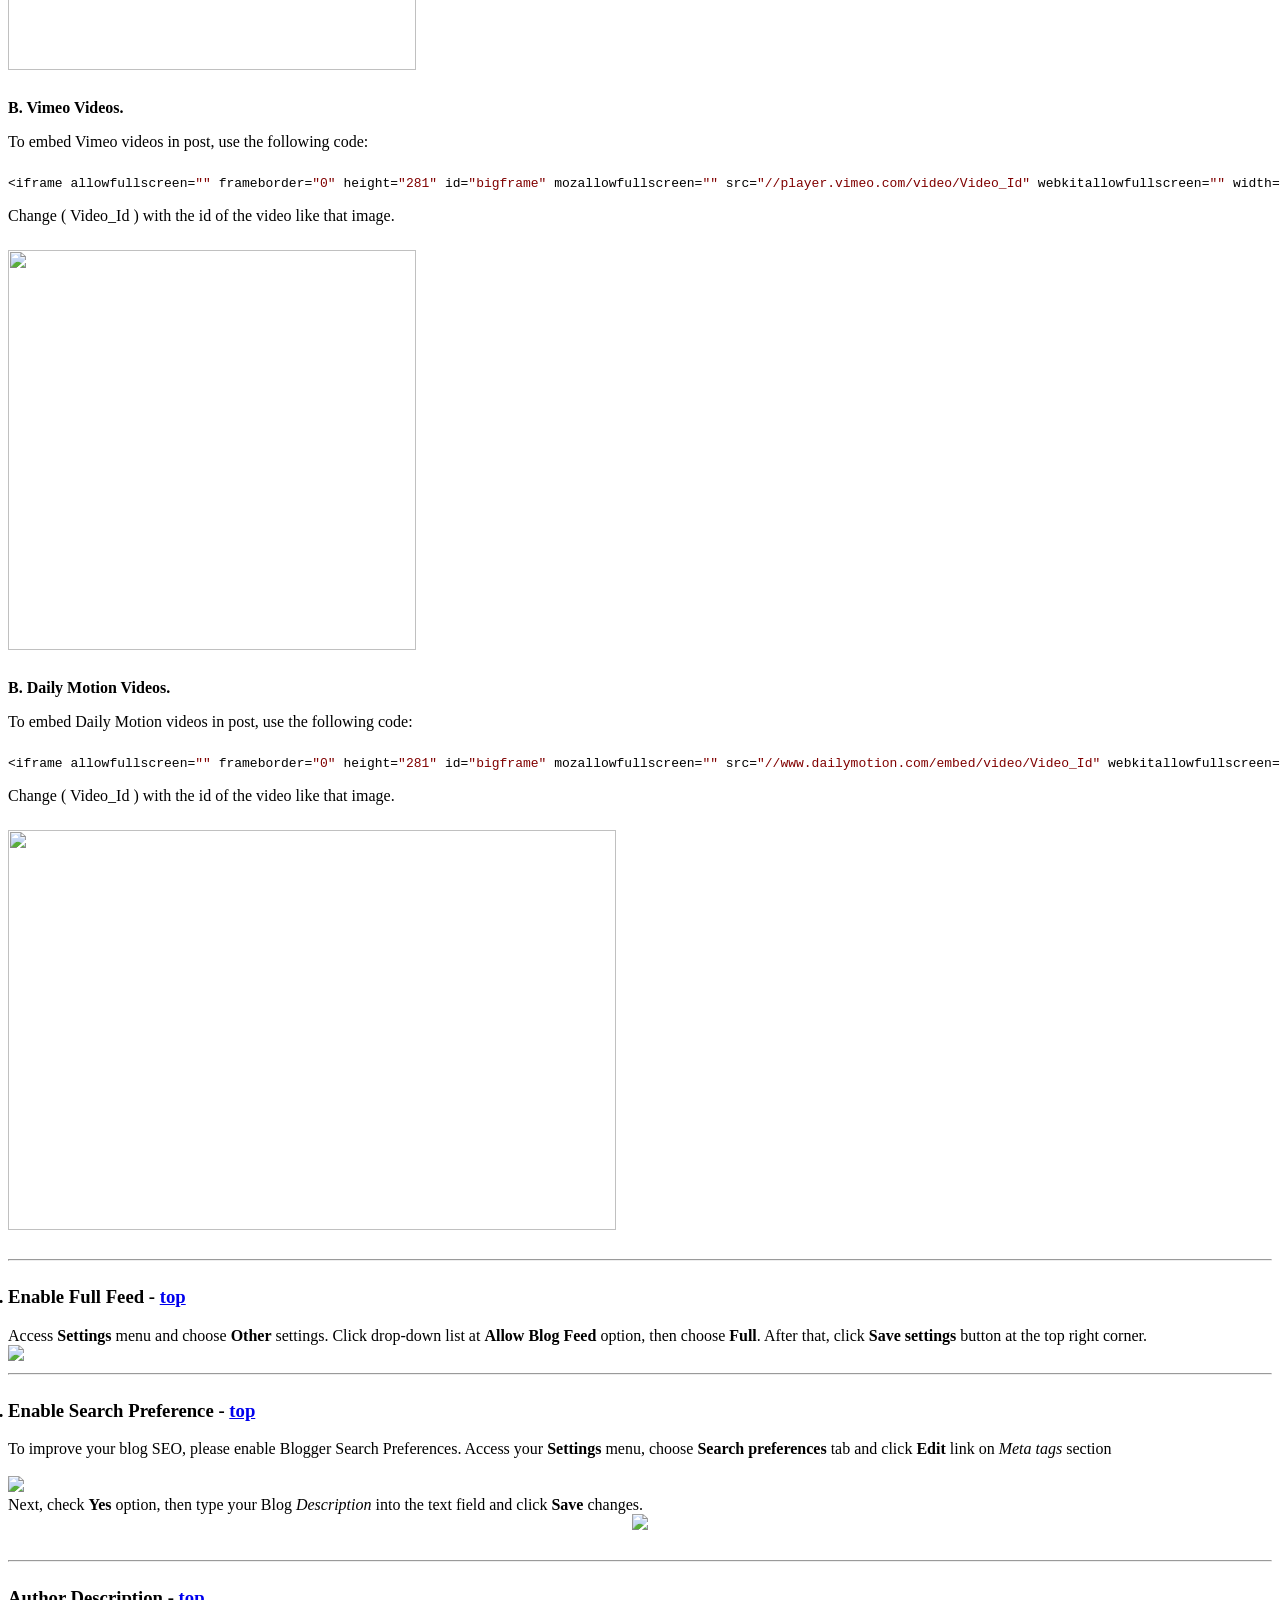
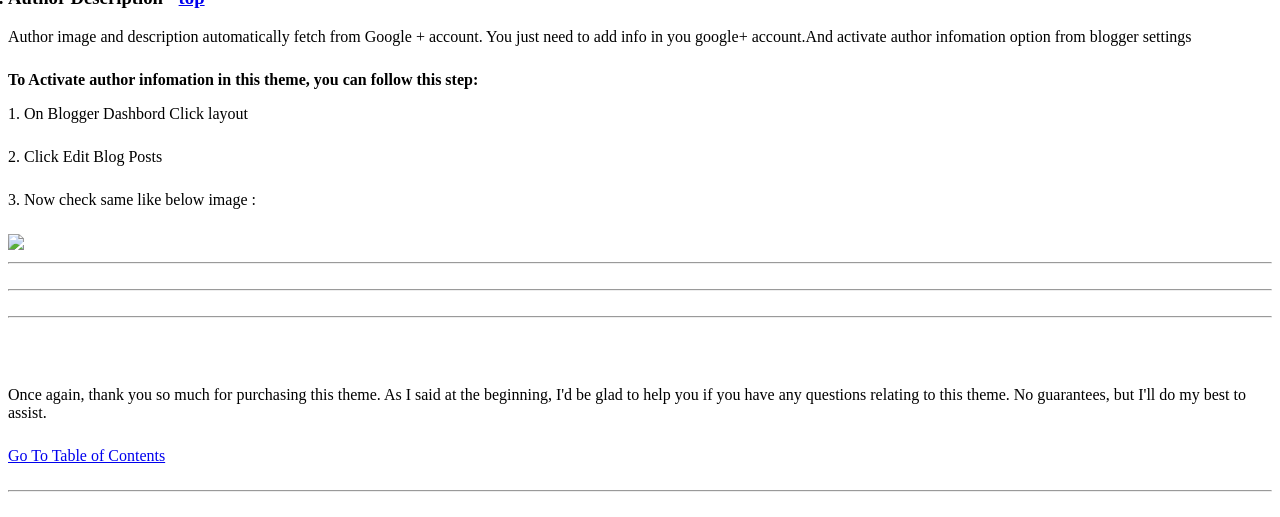
==== commit 5768ce1a: "Add files via upload" ====
--- a/index.html
+++ b/index.html
@@ -1,51 +1,342 @@
-<!DOCTYPE html>
-<html lang="ka">
-<head>
-    <meta charset="UTF-8">
-    <meta name="viewport" content="width=device-width, initial-scale=1.0">
-    <meta http-equiv="X-UA-Compatible" content="ie=edge">
-    <title>Anime Hub</title>
-    <link rel="stylesheet" href="index.css">
-    <script defer src="index.js"></script>
-</head>
-<body>
-    <header>
-        <div class="container">
-            <h1>Anime Hub</h1>
-            <nav>
-                <ul>
-                    <li><a href="index.html" class="active">Home</a></li>
-                    <li><a href="anime-list.html">Anime List</a></li>
-                    <li><a href="search.html">Search</a></li>
-                    <li><a href="contact.html">Contact</a></li>
-                    <li><a href="register.html">Register</a></li>
-                    <li><a href="login.html">Login</a></li>
-                </ul>
-            </nav>
-        </div>
-    </header>
-
-    <main>
-        <section class="hero">
-            <div class="hero-content">
-                <h2>Welcome to the Anime Hub</h2>
-                <p>ultimate destination for anime lovers</p>
-                <a href="anime-list.html" class="btn">Explore Anime</a>
-            </div>
-        </section>
-
-        <section class="featured-animes">
-            <h2>Featured Anime</h2>
-            <div class="anime-container" id="animeContainer">
-                <!-- Anime Cards Will be Loaded Here -->
-            </div>
-        </section>
-    </main>
-
-    <footer>
-        <div class="container">
-            <p>&copy; 2025 Anime Hub | All Rights Reserved</p>
-        </div>
-    </footer>
-</body>
-</html>
+﻿<!DOCTYPE HTML PUBLIC "-//W3C//DTD HTML 4.01//EN" "http://www.w3.org/TR/html4/strict.dtd">
+<html><head lang="en">
+	<meta http-equiv="content-type" content="text/html;charset=utf-8">
+	<title>TubeMag Blogger Template Documentation</title>
+	<!-- Framework CSS -->
+	<link rel="stylesheet" href="assets/blueprint-css/screen.css" type="text/css" media="screen, projection">
+	<link rel="stylesheet" href="assets/blueprint-css/print.css" type="text/css" media="print">
+	<!--[if lt IE 8]><link rel="stylesheet" href="assets/blueprint-css/ie.css" type="text/css" media="screen, projection"><![endif]-->
+	<link rel="stylesheet" href="assets/blueprint-css/plugins/fancy-type/screen.css" type="text/css" media="screen, projection">
+	<style type="text/css" media="screen">
+		p, table, hr, .box { margin-bottom:25px; }
+		.box p { margin-bottom:10px; }
+		center img{background:#333}
+	</style>
+</head>
+
+
+<body>
+	<div class="container">
+	
+		<h3 class="center alt">“TubeMag Blogger Template” Documentation by “ThemeXpose” v1.0</h3>
+		
+		<hr>
+		
+		<h1 class="center">
+        <center><img src="http://2.bp.blogspot.com/-3d-LLEswR28/VE6KwU4ceLI/AAAAAAAACag/_6TI5iwYxSg/s1600/TubeMag .png"></center></h1>
+		
+		
+		<div class="borderTop">
+			<div class="span-6 colborder info prepend-1">
+				<p class="prepend-top">
+					<strong>
+					Created: 08/10/2014<br>
+					By: ThemeXpose<br>
+					xposetheme@gmail.com
+										</strong>
+				</p>
+			</div><!-- end div .span-6 -->		
+	
+			<div class="span-12 last">
+				<p class="prepend-top append-0">Thank you for Downloading my theme. If you have any questions that are beyond the scope of this help file, please feel free to email via my user page contact form. Thanks so much!</p>
+			</div>
+		</div><!-- end div .borderTop -->
+		
+		<hr>
+		<p>If you have any problem about this template then please visit <a href="http://www.themexpose.com/"> ThemeXpose.com</a></p>
+		
+		<p><b>Note :</b> Premium and lifetime support only delivered to Full version buyers.</p>
+		
+		<p>But this is only free version (Free Template Will Contain Non Removable Credits and limited features).</p>
+
+<p>It is <b>forbidden to remove</b> the credit link due to the elimination of the credit links will make your blog to <b>redirect ThemeXpose Official site</b>. For those who want to remove can pay <b>$ 4.95</b>.</p>
+
+<p>Buy our Full Version and get:</p>
+
+<p>1.Remove Footer credits</p>
+
+<p>2.One time payment</p>
+
+<p>3.For Unlimited Domains</p>
+
+<p>4.Lifetime Premium Support</p>
+
+<p>5.No Encrypted Scripts</p>
+
+<p>6.Lifetime Template Updates</p>
+
+<p>7.And Much More....</p>
+
+
+<p>Buy now from <a href="http://www.themexpose.com/"> ThemeXpose.com</a></p>
+		
+		<hr>
+		
+		
+		<h2 id="toc" class="alt">Table of Contents</h2>
+	  <ol class="alpha">
+			<li><a href="#install">Installation</a></li>
+            <li><a href="#social-link">Add Social Links</a></li>
+            <li><a href="#logo">Upload Logo</a></li>
+            <li><a href="#main-menu">Setting up the menu</a></li>
+			<li><a href="#news">Setting up the News ticker</a></li>
+            <li><a href="#home-layout">Work with Home page design</a></li>
+            
+            <li><red><a href="#facebook">How to post video's ( Important )</a></red></li>
+        <li><a href="#mobile">Enable Mobile Template</a></li>
+            <li><a href="#fullfeed">Enable Full Feed </a></li>
+            <li><a href="#search">Enable Search Preference</a></li>
+			<li><a href="#author">Author Description</a></li>
+     </ol>
+		
+		
+		
+		
+<ol class="content alpha" style="padding:0;">
+<hr>
+			<h3 id="install"><li><strong>Installation</strong> - <a href="#toc">top</a></li></h3>
+			<p> Now you have TubeMag Blogger Template. You Can Follow This Steps To Upload Your Blogger Template To Blogger Platform. First Login to your Blogger DashBoard by Using Your Google Username And Password from <a href=http://www.blogger.com>Here</a>.</p>
+	<p><b>Then follow these steps:  </b></p>
+	
+	 <p>1. On Blogger Dashboard Click Template.</p>
+    <p>2. Click Backup/Restore button (Top Right).</p>
+    <p>3. Click Choose ( Browse..) File button. Find where the “LiteMag-Blogger-Template.xml” file location.</p>
+    <p>4. Then Click Upload.</p>
+
+<b><span class="highlight">Note</b></span>: Before Uploading This Template <b>Mobile Blogger Template</b> Must Enable to make Blogger Customize Work
+	      <p><img src="assets/images/install.png" width="1025" height="526"></p>
+			
+            
+            <hr>
+						<h3 id="social-link">
+			  <li><strong>Add Social Links</strong> - <a href="#toc">top</a></li></h3>
+			<p>You Can See that Header left side area have Social Icons Collection. To Edit Social Icon in this theme you can follow this step: </p>
+			 
+     <li>On Blogger Dashbord Click <strong class="template">Template</strong></li>
+						 <li>Click <strong class="buttonx">Edit HTML</strong></li>
+						 <li>Scroll down and Find this Code :<br/><br/>
+<pre> &lt;div <span style=' color: Blue;'>class</span>='pull-right'&gt; 
+        &lt;a <span style=' color: Blue;'>class</span>='social-icon maincolor1 bordercolor1hover bgcolor1hover' href=<span style=' color: Maroon;'>'#'</span>&gt;&lt;i <span style=' color: Blue;'>class</span>='fa fa-facebook'/&gt;&lt;/a&gt; 
+        &lt;a <span style=' color: Blue;'>class</span>='social-icon maincolor1 bordercolor1hover bgcolor1hover' href=<span style=' color: Maroon;'>'#'</span>&gt;&lt;i <span style=' color: Blue;'>class</span>='fa fa-twitter'/&gt;&lt;/a&gt; 
+        &lt;a <span style=' color: Blue;'>class</span>='social-icon maincolor1 bordercolor1hover bgcolor1hover' href=<span style=' color: Maroon;'>'#'</span>&gt;&lt;i <span style=' color: Blue;'>class</span>='fa fa-google-plus'/&gt;&lt;/a&gt; 
+        &lt;a <span style=' color: Blue;'>class</span>='social-icon maincolor1 bordercolor1hover bgcolor1hover' href=<span style=' color: Maroon;'>'#'</span>&gt;&lt;i <span style=' color: Blue;'>class</span>='fa fa-youtube'/&gt;&lt;/a&gt; 
+ &lt;/div&gt;</pre>
+    <p>5. Change # with yours Social URL link</p>
+	<p>6. save it.</p>
+			
+            <hr>
+			<h3 id="logo">
+			  <li><strong>Upload Logo</strong>- <a href="#toc">top</a></li></h3>
+			<p>Access your blog <b>Layout </b>&gt; click <b>Edit </b>link on <b>Header </b>widget<br />
+			</p>
+			<div class="separator" style="clear: both; text-align: center;">
+			<img border="0" src="assets/images/logo.png" /></div>
+		  In <b>Configure Header</b> window, input you <strong>Blog Title</strong> and <strong>Blog Description</strong>. If you want to upload your image logo, make sure checked <strong class="highlight">Instead of title and description</strong>, then click <strong>Choose File</strong> and locate your logo file. And click <b>Save </b>button to finish.<br />
+			<div class="separator" style="clear: both; text-align: center;">
+			<img border="0" src="assets/images/logo-2.png" /></div>
+			<br />
+			
+			
+			<hr>
+			<h3 id="main-menu">
+			  <li><strong>Setting up the menu</strong> - <a href="#toc">top</a></li>
+		    </h3>
+		
+		 <p>
+                            <b>To Edit <b>Menu</b> in this theme you can follow this step:</b>
+                        </p>
+						 <div class="row">				
+						 <ol>
+						 <li>On Blogger Dashbord Click <strong class="template">Template</strong></li>
+						 <li>Click <strong class="buttonx">Edit HTML</strong></li>
+						 <li>Scroll down and Find this Code :<br/><br/>
+					<pre>&lt;ul <span style=' color: Blue;'>class</span>='menu-main' id='top'&gt; 
+&lt;li <span style=' color: Blue;'>class</span>='home'&gt;&lt;a href=<span style=' color: Maroon;'>'/'</span>&gt;Homepage&lt;/a&gt;&lt;/li&gt; 
+&lt;li&gt;&lt;a href=<span style=' color: Maroon;'>'#'</span>&gt;About Us&lt;/a&gt;&lt;/li&gt; 
+&lt;li&gt;&lt;a <span style=' color: Blue;'>class</span>='arrow' href=<span style=' color: Maroon;'>'#'</span>&gt;Drop Down&lt;/a&gt; 
+&lt;ul&gt; 
+&lt;li&gt;&lt;a href=<span style=' color: Maroon;'>'#'</span>&gt;Goggle +&lt;/a&gt;&lt;/li&gt; 
+&lt;li <span style=' color: Blue;'>class</span>='hr'/&gt; 
+&lt;li&gt;&lt;a href=<span style=' color: Maroon;'>'#'</span>&gt;Contact on Facebook&lt;/a&gt;&lt;/li&gt; 
+&lt;li <span style=' color: Blue;'>class</span>='hr'/&gt; 
+&lt;li&gt;&lt;a href=<span style=' color: Maroon;'>'#'</span>&gt;Contact on Twitter&lt;/a&gt;&lt;/li&gt; 
+&lt;/ul&gt; 
+&lt;/li&gt; 
+&lt;li&gt;&lt;a href=<span style=' color: Maroon;'>'#'</span>&gt;Animation&lt;/a&gt;&lt;/li&gt; 
+&lt;li&gt;&lt;a href=<span style=' color: Maroon;'>'#'</span>&gt;Movie&lt;/a&gt;&lt;/li&gt; 
+&lt;li&gt;&lt;a href=<span style=' color: Maroon;'>'#'</span>&gt;Trailer&lt;/a&gt;&lt;/li&gt; 
+&lt;li&gt;&lt;a href=<span style=' color: Maroon;'>'#'</span>&gt;Download&lt;/a&gt; 
+&lt;/li&gt; 
+&lt;/ul&gt;</pre>
+						 </li>
+						 <li>Change # with yours URL link</li>
+						 </ol>	  
+	
+			  						 
+      				
+					
+					
+					
+					 <hr>
+						<h3 id="news">
+			  <li><strong>To setup News Ticker</strong> - <a href="#toc">top</a></li></h3>
+			<p>You Can See that Header left side area have Breaking News section. To Edit News ticker in this theme you can follow this step: </p>
+			 
+    <p>1. On Blogger Dashbord Click Template</p>
+    <p>2. Click Edit HTML</p>
+    <p>3. Scroll down and Find this Code :</p>
+<pre>&lt;script type='text/javascript'&gt; 
+<span style=' color: Green;'>//&lt;![CDATA[</span> 
+$(document).ready(function () { 
+var url_blog = 'http:<span style=' color: Green;'>//Tubemag-themexpose.blogspot.in/', // Replace With your Blog Url</span></pre>
+    <p>4. Change url with yours blog URL </p>
+			<hr>
+		
+
+			<h3 id="home-layout">
+			  <li><strong>Work with home page design</strong> - <a href="#toc">top</a></li></h3>
+			<p>Tube Mag supported you build your own home design. In you blog <strong>Layout</strong> admin, you will see a Left section.</p>
+		
+<p>The below image showing the relation between layout widget and homepage elements.</p>
+		<p><img src="assets/images/Untitled-1.jpg" width="984" height="622"></p>
+    
+	  
+	    
+	     <p><b> To customize these styles Layout Widgets follow these steps: </b><p>
+	 
+	  <p>1. Go To Blogger >> Layout</p>
+
+<p>2. Then choose the style widget which you want to Customize Then Click On Edit Button.</p>
+
+
+ <p><img src="assets/images/edit-longstylea.png" width="966" height="244">
+<p>Then You will See a Popup Window Like Image Given Below. Then Here you want to Enter The <b>label Name </b> of category which you want to display on <b>style 2</b>. Then Press Save Button.<p>
+<p><img src="assets/images/popup.png" width="558" height="558"></p>
+
+<P><b>Example :</b> Suppose you want to show Business label/Category Post on Style 2. Then You have to Enter the Label Name - <b>Business </b> Here.</p>
+
+<p><img src="assets/images/popup2.png" width="558" height="558"></p>
+<p>Then Press <b>SAVE</b> Button.</p>	
+
+
+<B>Setup tab Area</B>
+
+<p><img src="assets/images/tab-fun.jpg" width="558" height="558"></p>
+
+<p>How to change tab names: </p>
+			 
+    <p>1. On Blogger Dashbord Click Template</p>
+    <p>2. Click Edit HTML</p>
+    <p>3. Scroll down and Find this Code :</p>
+<pre>Title1 = <span style=' color: Maroon;'>"Animation"</span>; 
+Title2 = <span style=' color: Maroon;'>"Action"</span>; 
+Title3 = <span style=' color: Maroon;'>"Movies"</span>; 
+Title4 = <span style=' color: Maroon;'>"Comedy"</span>; 
+Title5 = <span style=' color: Maroon;'>"Real Life"</span>; 
+Title6 = <span style=' color: Maroon;'>"Sport Game"</span>;</pre>
+
+    <p>4. Change NAME with yours CATEGORY </p>
+	
+	<p>Now search this: </p>
+			 
+<pre>&lt;div <span style=' color: Blue;'>class</span>='tabber' id='tab1'&gt; 
+&lt;script&gt; 
+document.write(&amp;quot; &amp;lt;script src=\&amp;quot;/feeds/posts/<span style=' color: Blue;'>default</span>/-/label_Name?max-results=&amp;quot;+numposts2+&amp;quot;&amp;amp;orderby=published&amp;amp;alt=json-<span style=' color: Blue;'>in</span>-script&amp;amp;callback=showrecentposts1\&amp;quot;&amp;gt;&amp;lt;\/script&amp;gt;&amp;quot;); 
+&lt;/script&gt;&lt;/div&gt; 
+&lt;div <span style=' color: Blue;'>class</span>='tabber' id='tab2'&gt; 
+&lt;script&gt; 
+document.write(&amp;quot; &amp;lt;script src=\&amp;quot;/feeds/posts/<span style=' color: Blue;'>default</span>/-/label_Name?max-results=&amp;quot;+numposts2+&amp;quot;&amp;amp;orderby=published&amp;amp;alt=json-<span style=' color: Blue;'>in</span>-script&amp;amp;callback=showrecentposts1\&amp;quot;&amp;gt;&amp;lt;\/script&amp;gt;&amp;quot;); 
+&lt;/script&gt;&lt;/div&gt; 
+&lt;div <span style=' color: Blue;'>class</span>='tabber' id='tab3'&gt; 
+&lt;script&gt; 
+document.write(&amp;quot; &amp;lt;script src=\&amp;quot;/feeds/posts/<span style=' color: Blue;'>default</span>/-/label_Name?max-results=&amp;quot;+numposts2+&amp;quot;&amp;amp;orderby=published&amp;amp;alt=json-<span style=' color: Blue;'>in</span>-script&amp;amp;callback=showrecentposts1\&amp;quot;&amp;gt;&amp;lt;\/script&amp;gt;&amp;quot;); 
+&lt;/script&gt;&lt;/div&gt; 
+&lt;div <span style=' color: Blue;'>class</span>='tabber' id='tab4'&gt; 
+&lt;script&gt; 
+document.write(&amp;quot; &amp;lt;script src=\&amp;quot;/feeds/posts/<span style=' color: Blue;'>default</span>/-/label_Name?max-results=&amp;quot;+numposts2+&amp;quot;&amp;amp;orderby=published&amp;amp;alt=json-<span style=' color: Blue;'>in</span>-script&amp;amp;callback=showrecentposts1\&amp;quot;&amp;gt;&amp;lt;\/script&amp;gt;&amp;quot;); 
+&lt;/script&gt;&lt;/div&gt; 
+&lt;div <span style=' color: Blue;'>class</span>='tabber' id='tab5'&gt; 
+&lt;script&gt; 
+document.write(&amp;quot; &amp;lt;script src=\&amp;quot;/feeds/posts/<span style=' color: Blue;'>default</span>/-/label_Name?max-results=&amp;quot;+numposts2+&amp;quot;&amp;amp;orderby=published&amp;amp;alt=json-<span style=' color: Blue;'>in</span>-script&amp;amp;callback=showrecentposts1\&amp;quot;&amp;gt;&amp;lt;\/script&amp;gt;&amp;quot;); 
+&lt;/script&gt;&lt;/div&gt; 
+&lt;div <span style=' color: Blue;'>class</span>='tabber' id='tab6'&gt; 
+&lt;script&gt; 
+document.write(&amp;quot; &amp;lt;script src=\&amp;quot;/feeds/posts/<span style=' color: Blue;'>default</span>/-/label_Name?max-results=&amp;quot;+numposts2+&amp;quot;&amp;amp;orderby=published&amp;amp;alt=json-<span style=' color: Blue;'>in</span>-script&amp;amp;callback=showrecentposts1\&amp;quot;&amp;gt;&amp;lt;\/script&amp;gt;&amp;quot;); 
+&lt;/script&gt;&lt;/div&gt;</pre>
+    <p>4. Change label_Name with yours label. </p>
+
+	
+	
+	
+	<hr><h3 id="facebook"><li><strong>How to Embed Videos</strong> </strong>- <a href="#toc">top</a></li></h3>
+		<strong>A. Youtube Videos</strong>
+<p>To embed Youtube videos in post, use the following code:</p>
+
+<pre>&lt;iframe allowfullscreen=<span style=' color: Maroon;'>""</span> id=<span style=' color: Maroon;'>"bigframe"</span> frameborder=<span style=' color: Maroon;'>"0"</span> height=<span style=' color: Maroon;'>"450"</span> src=<span style=' color: Maroon;'>"//www.youtube.com/embed/Video_Id"</span> width=<span style=' color: Maroon;'>"720"</span>&gt;&lt;/iframe&gt;&lt;img src=<span style=' color: Maroon;'>"http://res.cloudinary.com/demo/image/youtube/w_795,h_440,c_fill/Video_Id.jpg"</span> height=<span style=' color: Maroon;'>"0"</span> with=<span style=' color: Maroon;'>"0"</span>/&gt; </pre>
+
+<p>Change ( Video_Id ) with the id of the video like that image.</p>
+
+<p><img src="assets/images/youtube.jpg" width="408" height="400"></p>
+
+
+
+
+		<strong>B. Vimeo Videos.</strong>
+<p>To embed Vimeo videos in post, use the following code:</p>
+
+<pre>&lt;iframe allowfullscreen=<span style=' color: Maroon;'>""</span> frameborder=<span style=' color: Maroon;'>"0"</span> height=<span style=' color: Maroon;'>"281"</span> id=<span style=' color: Maroon;'>"bigframe"</span> mozallowfullscreen=<span style=' color: Maroon;'>""</span> src=<span style=' color: Maroon;'>"//player.vimeo.com/video/Video_Id"</span> webkitallowfullscreen=<span style=' color: Maroon;'>""</span> width=<span style=' color: Maroon;'>"500"</span>&gt;&lt;/iframe&gt;&lt;img src=<span style=' color: Maroon;'>"http://res.cloudinary.com/demo/image/vimeo/w_795,h_440/Video_Id.jpg"</span> height=<span style=' color: Maroon;'>"0"</span> width=<span style=' color: Maroon;'>"0"</span> /&gt;</pre>
+<p>Change ( Video_Id ) with the id of the video like that image.</p>
+
+<p><img src="assets/images/vimeo.jpg" width="408" height="400"></p>
+
+
+	<strong>B. Daily Motion Videos.</strong>
+<p>To embed Daily Motion videos in post, use the following code:</p>
+
+<pre>&lt;iframe allowfullscreen=<span style=' color: Maroon;'>""</span> frameborder=<span style=' color: Maroon;'>"0"</span> height=<span style=' color: Maroon;'>"281"</span> id=<span style=' color: Maroon;'>"bigframe"</span> mozallowfullscreen=<span style=' color: Maroon;'>""</span> src=<span style=' color: Maroon;'>"//www.dailymotion.com/embed/video/Video_Id"</span> webkitallowfullscreen=<span style=' color: Maroon;'>""</span> width=<span style=' color: Maroon;'>"500"</span>&gt;&lt;/iframe&gt;&lt;img src=<span style=' color: Maroon;'>"http://res.cloudinary.com/demo/image/dailymotion/w_795,h_440/Video_Id.jpg"</span> height=<span style=' color: Maroon;'>"0"</span> width=<span style=' color: Maroon;'>"0"</span> /&gt;</pre>
+<p>Change ( Video_Id ) with the id of the video like that image.</p>
+
+<p><img src="assets/images/dailym.jpg" width="608" height="400"></p>
+
+
+
+			<hr><h3 id="fullfeed"><li><strong>Enable Full Feed</strong> </strong>- <a href="#toc">top</a></li></h3>
+			Access <b>Settings</b> menu and choose <b>Other</b> settings. Click drop-down list at <b>Allow Blog Feed</b> option, then choose <b>Full</b>. After that, click <b>Save settings</b> button at the top right corner.<br />
+			
+		
+			<img border="0" src="assets/images/feed.png" />
+			<br />
+
+			<hr><h3 id="search"><li><strong>Enable Search Preference</strong></strong> - <a href="#toc">top</a></li></h3>
+			To improve your blog SEO, please enable Blogger Search Preferences. 
+			Access your <b>Settings </b>menu, choose <b>Search preferences</b> tab and click <b>Edit </b>link on <i>Meta tags</i> section<br /><br />
+			<img border="0" src="assets/images/search_01.png" /><br />
+			Next, check <b>Yes </b>option, then type your Blog <i>Description </i>into the text field and click <b>Save </b>changes.<br />
+			<div class="separator" style="clear: both; text-align: center;">
+			<img border="0" src="assets/images/search_02.png" /></div>
+			<br />
+		<hr><h3 id="author"><li><strong>Author Description</strong></strong> - <a href="#toc">top</a></li></h3>
+			<p>Author image and description automatically fetch from Google + account. You just need to add info in you google+ account.And activate author infomation option from blogger settings</p>
+						
+			<b>To Activate author infomation in this theme, you can follow this step:</b>
+
+<p>1. On Blogger Dashbord Click layout</p>
+
+<p>2. Click Edit Blog Posts</p>
+
+<p>3. Now check same like below image :</p>
+			
+	<img src="assets/images/edit-longstyle.png"/>			<hr>
+</ol>
+
+<hr>
+<hr>
+<p>&nbsp;</p>
+<p>Once again, thank you so much for purchasing this theme. As I said at the beginning, I'd be glad to help you if you have any questions relating to this theme. No guarantees, but I'll do my best to assist.</p> 
+		
+				<p><a href="#toc">Go To Table of Contents</a></p>
+		
+		<hr class="space">
+	</div><!-- end div .container -->
+
+</body></html>
